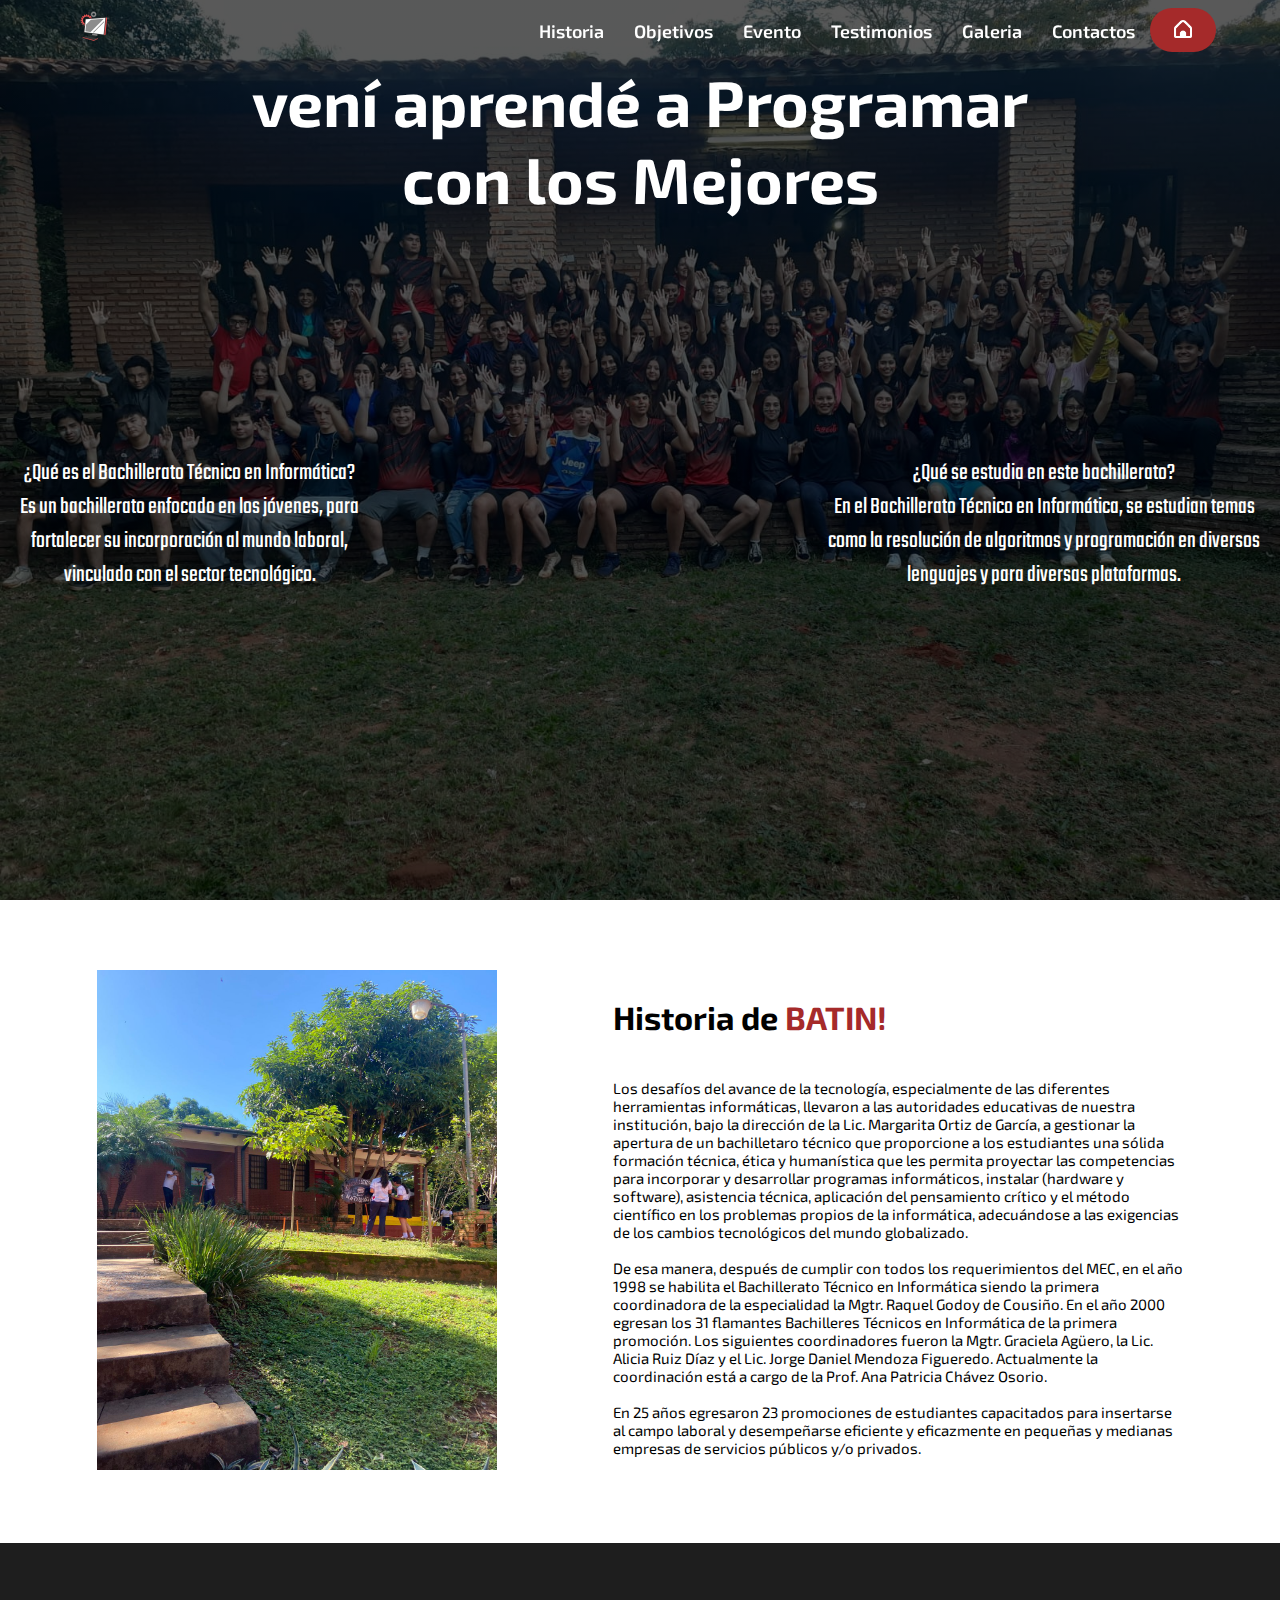
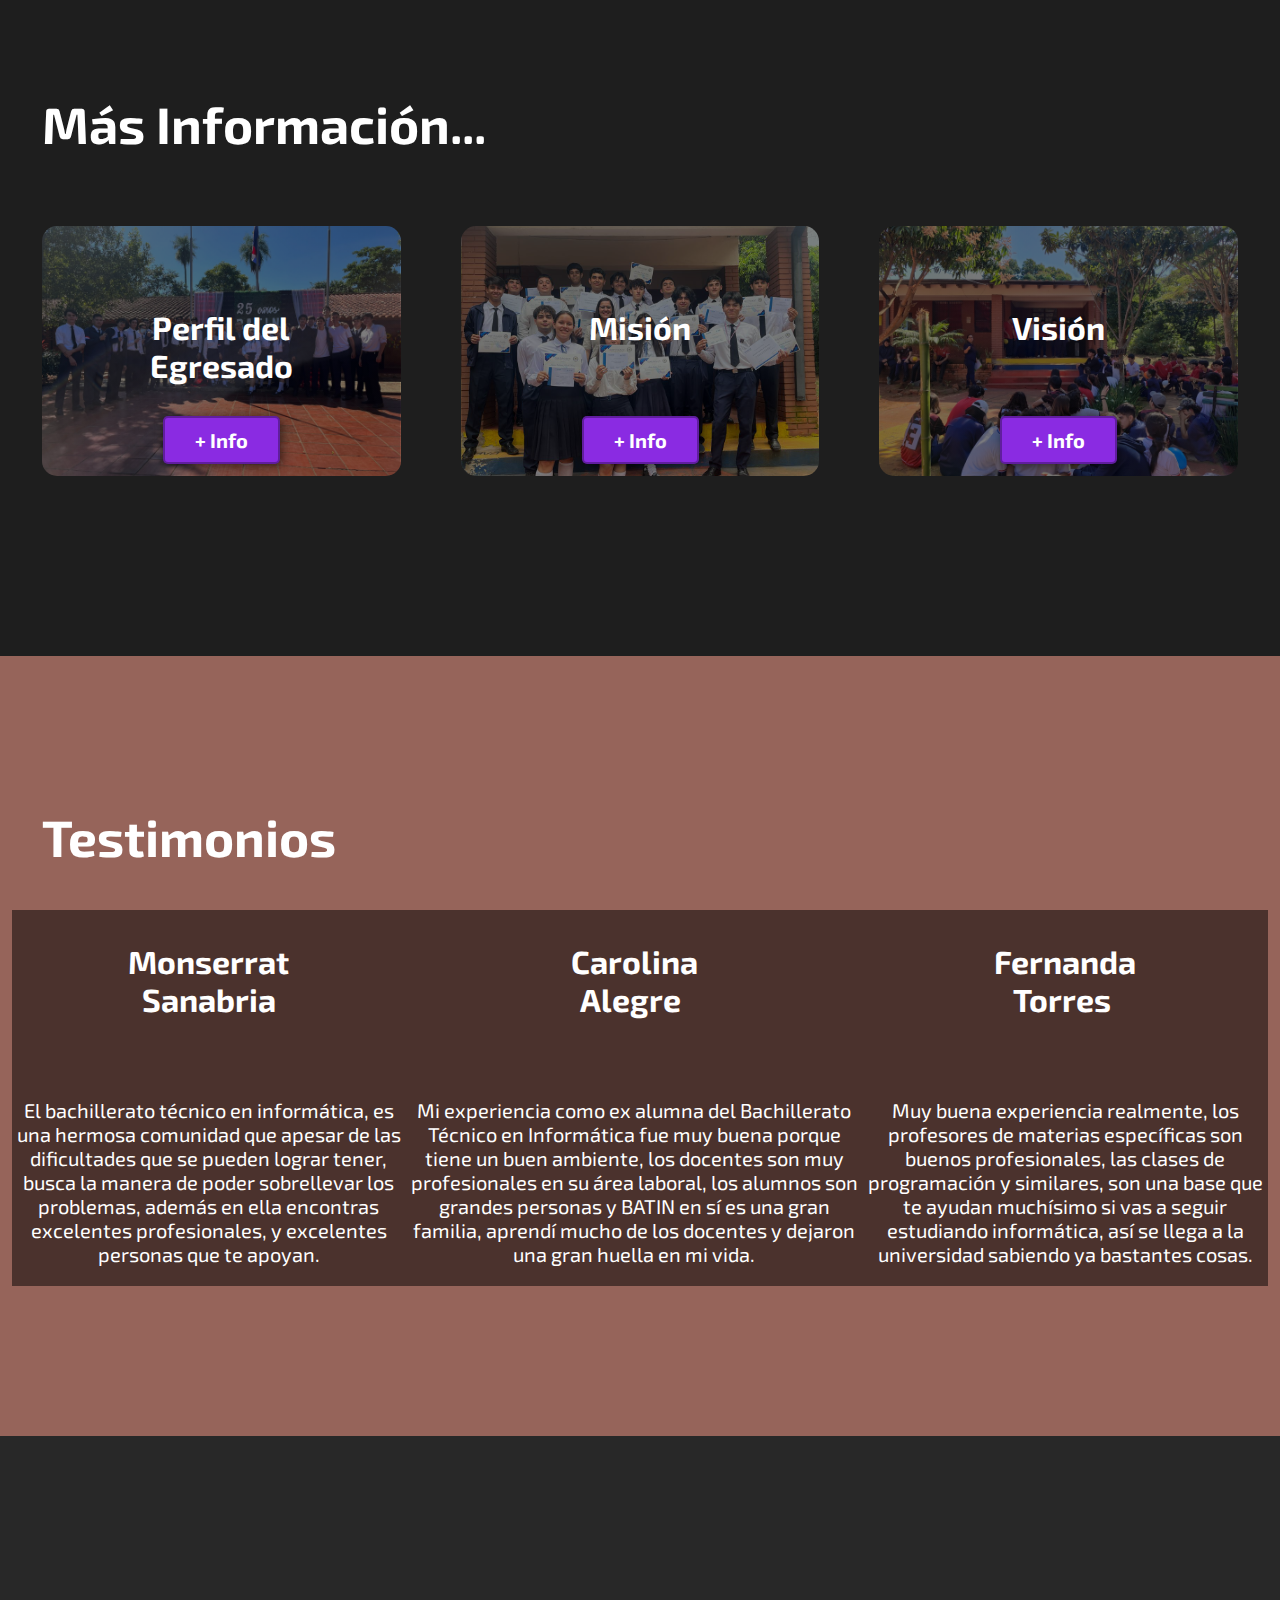
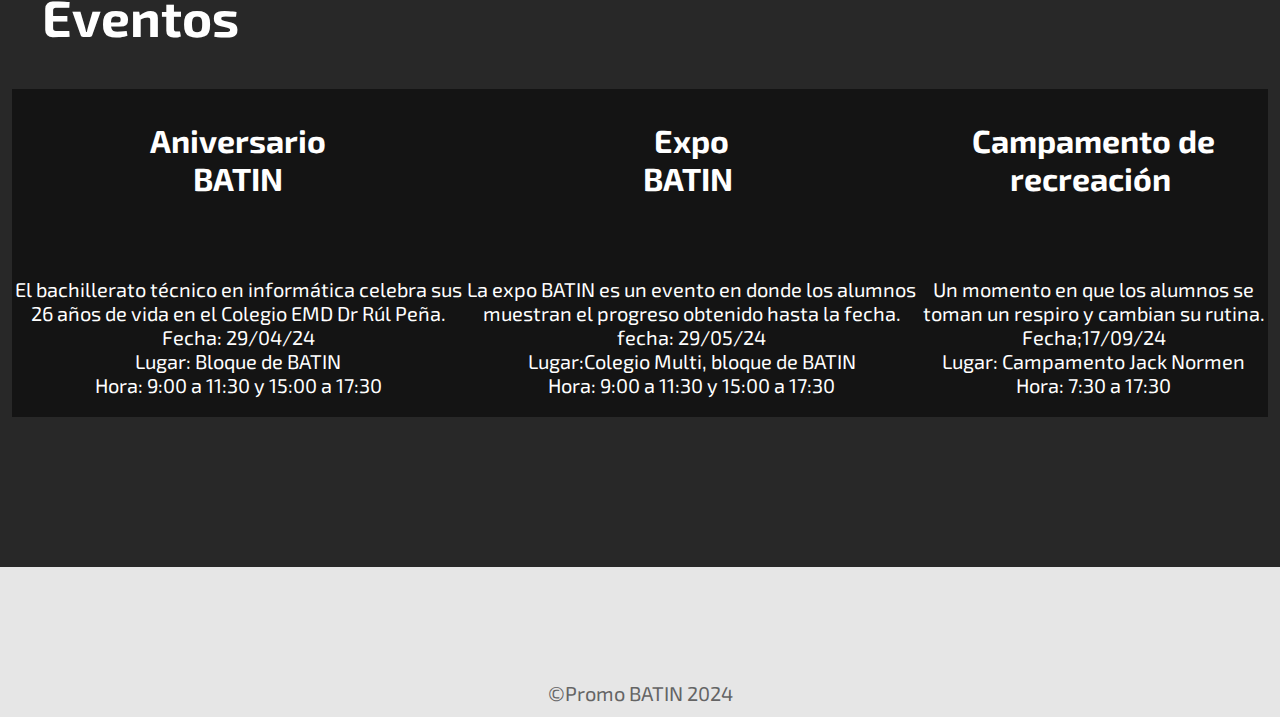
==== index.html @ 0c13a33e "wererer" ====
<!DOCTYPE html>
<html lang="es">

<head>
    <meta charset="UTF-8">
    <meta name="viewport" content="width=device-width, initial-scale=1.0">
    <title>BATIN24</title>
    <link rel="stylesheet" href="index.css">
    <link rel="stylesheet" href="galeria/galeria-encabezado.css">
</head>

<body>
    <header id="header">
        <img src="imagenes/logo.png" class="logo">
        <input type="checkbox" id="menu">
        <label for="menu">
            <img src="imagenes/flechita-abajo-logo.png" class="menu-icono-abajo" id="flechita-abajo"
                onclick="toggleImage('flechita-arriba')">
            <img src="imagenes/flechita-arriba-logo.png" class="menu-icono-arriba" id="flechita-arriba"
                onclick="toggleImage('flechita-abajo')">
        </label>

        <ul class="menu">
            <li><a href="#somos-proya" class="item">Historia</a></li>
            <li><a href="#nuestros-programas" class="item">Objetivos</a></li>
            <li><a href="#info" class="item">Evento</a></li>
            <li><a href="#" class="item">Testimonios</a></li>
            <li><a href="galeria.html" class="item">Galeria</a></li>
            <li><a href="#" class="item">Contactos</a>
                <ul>
                    <li><a href="https://www.facebook.com/share/T5goaqLSgL1wjLTD/?mibextid=qi2Omg"><img
                                src="imagenes/logo-facebook.png"></a></li>
                    <li><a href="https://www.instagram.com/decepticons024?igsh=ZGI4c3JjdzRoNDdu"><img
                                src="imagenes/logo-instagram.png"></a></li>
                    <li><a href="colegiomultacaacupe@hotmail.com"><img src="imagenes/logo-gmail.png"></a></li>
                </ul>
            </li>
            <a href="#inicio">
                <li class="btn-volver-inicio"><img src="imagenes/volver-inicio-logo.png"></li>
            </a>

        </ul>
    </header>
    <script src="galeria/galeria-encabezado.js"></script>

    <section id="inicio">
        <div id="titulo-principal">
            <h1>vení aprendé a Programar <br>con los Mejores</h1>
        </div>
        <div class="que-es">
            <p id="que-es">¿Qué es el Bachillerato Técnico en Informática?<br>
                Es un bachillerato enfocado en los jóvenes, para <br>
                fortalecer su incorporación al mundo laboral,<br>
                vinculado con el sector tecnológico.</p>
            <p id="que-estudia">¿Qué se estudia en este bachillerato?<br>
                En el Bachillerato Técnico en Informática, se estudian temas <br>
                como la resolución de algoritmos y programación en diversos <br>
                lenguajes y para diversas plataformas.</p>
        </div>
    </section>

    <section id="somos-proya">
        <div class="container">
            <div class="img-container"><img src="imagenes/historiafoto.jfif"></div>
            <div class="texto">
                <h2>Historia de <span class="color-acento">BATIN!</span></h2>
                <p>Los desafíos del avance de la tecnología, especialmente de las diferentes herramientas informáticas,
                    llevaron a las autoridades educativas de nuestra institución, bajo la dirección de la Lic. Margarita
                    Ortiz de García, a gestionar la apertura de un bachilletaro técnico que proporcione a los
                    estudiantes una sólida formación técnica, ética y humanística que les permita proyectar las
                    competencias para incorporar y desarrollar programas informáticos, instalar (hardware y software),
                    asistencia técnica, aplicación del pensamiento crítico y el método científico en los problemas
                    propios de la informática, adecuándose a las exigencias de los cambios tecnológicos del mundo
                    globalizado. <br><br>
                    De esa manera, después de cumplir con todos los requerimientos del MEC, en el año 1998 se habilita
                    el Bachillerato Técnico en Informática siendo la primera coordinadora de la especialidad la Mgtr.
                    Raquel Godoy de Cousiño. En el año 2000 egresan los 31 flamantes Bachilleres Técnicos en Informática
                    de la primera promoción. Los siguientes coordinadores fueron la Mgtr. Graciela Agüero, la Lic.
                    Alicia Ruiz Díaz y el Lic. Jorge Daniel Mendoza Figueredo. Actualmente la coordinación está a cargo
                    de la Prof. Ana Patricia Chávez Osorio. <br> <br>
                    En 25 años egresaron 23 promociones de estudiantes capacitados para insertarse al campo laboral y
                    desempeñarse eficiente y eficazmente en pequeñas y medianas empresas de servicios públicos y/o
                    privados.</p>
            </div>
        </div>
    </section>

    <section id="nuestros-programas">
        <div class="mas-informacion">
            <h2>Más Información...</h2>
            <p></p>
            <div class="programas">
                <div class="carta" id="div-perfil">
                    <h3>Perfil del <br> Egresado</h3>
                    <p id="i-perfil"><br><br>El perfil profesional pretende una sólida formación técnica, ética y
                        humanista que le permita proyectar las competencias para incorporar y desarrollar programas
                        informáticos, instalar hardware y software, brindar asistencia técnica, todo, con pensamiento
                        crítico.</p>
                    <button onclick="perfil()" id="btn-perfil">+ Info</button>
                </div>
                <div class="carta" id="div-mision">
                    <h3>Misión<br>&nbsp;</h3>
                    <p id="i-mision"><br><br>Formar y capacitar a estudiantes en el Bachillerato Técnico en Informática,
                        brindando una sólida formación técnica, ética y humanística para aplicar en programas
                        informáticos, promoviendo el pensamiento crítico y el método científico.</p>
                    <button onclick="mision()" id="btn-mision">+ Info</button>
                </div>
                <div class="carta" id="div-vision">
                    <h3>Visión<br>&nbsp;</h3>
                    <p id="i-vision"><br><br>Ser líderes en la formación técnica en informática, reconocidos por
                        proporcionar a los estudiantes las habilidades necesarias para enfrentar los desafíos
                        tecnológicos presentes y futuros.</p>
                    <button onclick="vision()" id="btn-vision">+ Info</button>
                </div>
            </div>
        </div>
        <script id="info" src="informacion.js"></script>
    </section>
    </section>
    <section id="testimonios">
        <div class="mas-informacion">
            <h2>Testimonios</h2>
            <p></p>
            <div class="programas">
                <div class="testi" id="div-1ra">
                    <h3>Monserrat <br> Sanabria</h3>
                    <p id="i-1ra"><br><br>El bachillerato técnico en informática, es una hermosa comunidad que apesar de
                        las dificultades que se pueden lograr tener, busca la manera de poder sobrellevar los problemas,
                        además en ella encontras excelentes profesionales, y excelentes personas que te apoyan.</p>
                    <!-- <button onclick="primero()" id="btn-1ra">+ Info</button> -->
                </div>
                <div class="testi" id="div-2do">
                    <h3>Carolina<br> Alegre&nbsp;</h3>
                    <p id="i-2do"><br><br>Mi experiencia como ex alumna del Bachillerato Técnico en Informática fue muy
                        buena porque tiene un buen ambiente, los docentes son muy profesionales en su área laboral, los
                        alumnos son grandes personas y BATIN en sí es una gran familia, aprendí mucho de los docentes y
                        dejaron una gran huella en mi vida.</p>
                    <!-- <button  onclick="segundo()" id="btn-2do">+ Info</button> -->
                </div>
                <div class="testi" id="div-3ra">
                    <h3>Fernanda<br> Torres&nbsp;</h3>
                    <p id="i-3ra"><br><br>Muy buena experiencia realmente, los profesores de materias específicas son
                        buenos profesionales, las clases de programación y similares, son una base que te ayudan
                        muchísimo si vas a seguir estudiando informática, así se llega a la universidad sabiendo ya
                        bastantes cosas.</p>
                    <!-- <button  onclick="tercera()" id="btn-3ra">+ Info</button> -->
                </div>
            </div>
        </div>
        <script id="info" src="informacion.js"></script>

    </section>
    <section id="evento">
        <div class="mas-informacion">
            <h2>Eventos</h2>
            <p></p>
            <div class="programas">
                <div class="even">
                    <h3>Aniversario <br> BATIN</h3>
                    <p><br><br>El bachillerato técnico en informática celebra sus 26 años de vida en el Colegio EMD Dr
                        Rúl Peña. <br>Fecha: 29/04/24 <br>Lugar: Bloque de BATIN <br>Hora: 9:00 a 11:30 y 15:00 a 17:30
                    </p>
                </div>
                <div class="even">
                    <h3>Expo<br> BATIN&nbsp;</h3>
                    <p><br><br>La expo BATIN es un evento en donde los alumnos muestran el progreso obtenido hasta la
                        fecha. <br>fecha: 29/05/24 <br>Lugar:Colegio Multi, bloque de BATIN <br>Hora: 9:00 a 11:30 y
                        15:00 a 17:30</p>
                </div>
                <div class="even">
                    <h3>Campamento de<br>recreación&nbsp;</h3>
                    <p><br><br>Un momento en que los alumnos se toman un respiro y cambian su rutina. <br>Fecha;17/09/24
                        <br>Lugar: Campamento Jack Normen <br>Hora: 7:30 a 17:30</p>
                </div>
            </div>
        </div>
        <footer>
            <div class="container">
                <p>&copy;Promo BATIN 2024</p>
            </div>
        </footer>
</body>

</html>
---- index.css ----
@import url('https://fonts.googleapis.com/css2?family=Teko:wght@300..700&display=swap');
@import url('https://fonts.googleapis.com/css2?family=Exo+2:ital,wght@0,100..900;1,100..900&family=Teko:wght@300..700&display=swap ');
@import url('https://fonts.googleapis.com/css2?family=Exo+2:ital,wght@0,100..900;1,100..900&family=Roboto:ital,wght@0,100;0,300; 0,400;0,500;0,700;0,900;1,100;1,300;1,400;1,500;1,700;1,900&family=Teko:wght@300..700&display=swap');

*{
    box-sizing: border-box;
    font-family: "Exo 2", "Roboto",sans-serif; 
}

html{
    scroll-behavior: smooth;
}

body{
    font-family: Verdana, Tahoma, sans-serif;
    margin: 0;
}

h2{ font-size: 2.7em;}
h3{ font-size: 2em;}
p{ font-size: 1.25em;}
ul{ list-style: none;}
li{ font-size: 1.25em;
    list-style: none;}
.menu li a{
    color: #fff;
    text-decoration: none;
}
.menu li a img{
    height: 35px;
    width: 35px;
    margin: 10px;
    background-color: #ffffff;
    border: solid #ffffff 5px;
    border-radius: 5px;
}
.menu  li a:hover{ 
    background-color: #434343;
    transition: 0.2s ;
    padding: 5px;
}

.menu ul li a:hover{
    background-color: unset;
}

.menu  li ul{
    display: none;
    position: absolute;
    text-align: center;
}
.menu li:hover > ul{
    display: block;
    background: none;
    transition: none;
}

button{
    font-size: 1.25em;
    font-weight: bold;
    padding: 10px 30px;
    border-radius: 5px;
    border: 2px solid rgba(0,0,0,0.3);
    box-shadow: 2px 2px 10px rgba(0,0,0,0.5);
    color: white;
    background-color: blueviolet;
}

button:hover{
    background-color: rgb(101, 33, 165);
}

#inicio #titulo-principal h1{
    font-size: 64px;
    color: rgb(255, 255, 255);
}

#inicio .que-es{
    height: auto;
    width: auto;
    text-align: center;
    justify-content: space-between;
    display: flex;
    margin-top: 215px;
}

#inicio .que-es p{
    font-size: 24px;
    color: rgb(255, 255, 255);
    font-family: "Teko", sans-serif;
    /* margin-top: 200px; */
    text-align: center;
 }

.que-es #que-es{
    float: right;
}

.que-es #que-estudia{
    float: left;
}

.que-es #que-es:hover{
    background-color: rgba(0,0,0,0.6);
    cursor: help;
}

.que-es #que-estudia:hover{
    background-color: rgba(0,0,0,0.6);
    cursor: help;
}


.container{
    max-width: 1450px;
    margin: auto;
}

.color-acento{ color:brown; }

#inicio{
    /* display: flex; */
    /* align-items: center;
    justify-content: right; */
    padding: 20px;
    text-align: center;
    flex-direction: column;
    height: 100vh;
    background-image: linear-gradient(
        0deg,
        rgba(0,0,0,0.65),
        rgba(0,0,0,0.65)
    )
    ,url("imagenes/fondo2.jfif");
    background-repeat: no-repeat;
    background-size: cover;
    background-position: center center;
    
}

#somos-proya .container{
    text-align: center;
    padding: 70px 12px;
}


#somos-proya .img-container img{
    background-position: center;
    height: 500px;
    width: 400px;
    text-align: center;
}

#somos-proya .container{
    display: flex;
    justify-content: space-evenly;
}

#somos-proya .texto{
    width: 50%;
    font-size: 12px;
    max-width: 600px;
    text-align: initial;
    padding-left: 30px;
    display: flex;
    flex-direction: column;
    justify-content: center;
}

#nuestros-programas{
    background-color: rgb(30,30,30);
    color: white;
    text-align: center;
}

#nuestros-programas .mas-informacion{
    padding: 150px 12px;
}

#nuestros-programas .programas{
    display: flex;
    justify-content: center;
    text-align: center;
}
/* 
#nuestros-programas .programas .carta{
    padding: 20px;
    background-size: 100% 210px;
    background-repeat: no-repeat;
    background-position-y: 0;
    background-color: rgba(50, 50, 50, 1);
    box-shadow: 2px 2px 10px rgba(0,0,0,0.5);
} */

#nuestros-programas h2{
    margin-top: 0;
    font-size: 3.2em;
    text-align: left;
    padding-left: 30px ;
}

#nuestros-programas .carta p{
    display: none;
}

#nuestros-programas .programas .carta{
    width: 500px;
    height: 250px;
}

#nuestros-programas .carta{
    background-position: center center;
    background-size: cover;
    padding: 50px 0px;
    margin: 30px;
    border-radius: 15px;
}

.carta:first-child{
    background-image: linear-gradient(
        0deg,
        rgba(0,0,0,0.5),
        rgba(0,0,0,0.5)
    )
    ,url("imagenes/perfildelegresado.jpeg");

}

.carta:nth-child(2){
    background-image: linear-gradient(
        0deg,
        rgba(0,0,0,0.5),
        rgba(0,0,0,0.5)
    )
    ,url("imagenes/mision.jfif");
}

.carta:nth-child(3){
    background-image: linear-gradient(
        0deg,
        rgba(0,0,0,0.5),
        rgba(0,0,0,0.5)
    )
    ,url("imagenes/vision.jpeg");

}

#caracteristicas .container{
    text-align: center;
    padding: 250px 12px;
}

#caracteristicas li{
    margin: 16px 0px;
    font-weight: bold;
}

#testimonios{
    background-color: rgb(150,100,90);
    color: white;
    text-align: center;
}

#testimonios .mas-informacion{
    padding: 150px 12px;
}

#testimonios .programas{
    display: flex;
    justify-content: center;
    text-align: center;
}

#testimonios h2{
    margin-top: 0;
    font-size: 3.2em;
    text-align: left;
    padding-left: 30px ;
}

#testimonios .carta p{
    display: none;
}

#testimonios .programas .carta{
    width: 500px;
    height: 250px;
}

#testimonios .carta{
    background-position: center center;
    background-size: cover;
    padding: 50px 0px;
    margin: 30px;
    border-radius: 15px;
}

.testi:first-child{
    background-image: linear-gradient(
        0deg,
        rgba(0,0,0,0.5),
            rgba(0,0,0,0.5)
    )
    ,url("imagenes/monse.jpeg");

}

.testi:nth-child(2){
    background-image: linear-gradient(
        0deg,
        rgba(0,0,0,0.5),
            rgba(0,0,0,0.5)
    )
    ,url("imagenes/carolina.jpeg");
}

.testi:nth-child(3){
    background-image: linear-gradient(
        0deg,
        rgba(0,0,0,0.5),
            rgba(0,0,0,0.5)
    )
    ,url("imagenes/fernanda.jpeg");
    
}
 
#testimonios .programas .carta{
    padding: 20px;
    background-size: 100% 210px;
    background-repeat: no-repeat;
    background-position-y: 0;
    background-color: rgba(50, 50, 50, 1);
    box-shadow: 2px 2px 10px rgba(0,0,0,0.5);
} 

#evento{
    background-color: rgb(40,40,40);
    color: white;
    text-align: center;
}

#evento .mas-informacion{
    padding: 150px 12px;
}

#evento .programas{
    display: flex;
    justify-content: center;
    text-align: center;
}

#evento h2{
    margin-top: 0;
    font-size: 3.2em;
    text-align: left;
    padding-left: 30px ;
}

#evento .carta p{
    display: none;
}

#evento .programas .carta{
    width: 500px;
    height: 250px;
}

#evento .carta{
    background-position: center center;
    background-size: cover;
    padding: 50px 0px;
    margin: 30px;
    border-radius: 15px;
}

.even:first-child{
    background-image: linear-gradient(
        0deg,
        rgba(0,0,0,0.5),
            rgba(0,0,0,0.5)
    )
    ,url("imagenes/monse.jpeg");

}

.even:nth-child(2){
    background-image: linear-gradient(
        0deg,
        rgba(0,0,0,0.5),
            rgba(0,0,0,0.5)
    )
    ,url("imagenes/carolina.jpeg");
}

.even:nth-child(3){
    background-image: linear-gradient(
        0deg,
        rgba(0,0,0,0.5),
            rgba(0,0,0,0.5)
    )
    ,url("imagenes/fernanda.jpeg");
    
}
 
#evento .programas .carta{
    padding: 20px;
    background-size: 100% 210px;
    background-repeat: no-repeat;
    background-position-y: 0;
    background-color: rgba(50, 50, 50, 1);
    box-shadow: 2px 2px 10px rgba(0,0,0,0.5);
}

#final{
    display: flex;
    flex-direction: column;
    justify-content: center;
    align-items: center;
    text-align: center;
    background-color: rgb(30,30,30);
    color: white;
    height: 80vh;
}

#final h2{
    font-size: 9vw;
}

#final button{
    font-size: 5vw;
}

footer{
    background-color: rgb(230,230,230);
}

footer p{
    margin: 0;
    padding: 12px;
    color: rgb(100,100,100);
}

footer .container{
    height: 150px;
    display: flex;
    justify-content: center;
    align-items: flex-end;
}

@media (max-width: 991px){
    #inicio{
        height: auto;
        width: auto;
    }
    #inicio #titulo-principal h1{
        font-size: 2.5em;
        text-align: center;
        justify-content: center;
    }

    #somos-proya .container{
        display: block;
        justify-content: space-evenly;
        text-align: center;
    }

    #somos-proya .img-container img{
        text-align: center;
        height: 350px;
        width: 300px;
    }

    #somos-proya .texto{
        width: 100%;
        max-width: none;
        text-align: initial;
        display: block;
        justify-content: center;
        padding: 10px;
    }

    #somos-proya h2{
        margin-top: 0px;
        text-align: center;
    }

    #inicio .que-es{
        display: block;
        justify-content:center;
        text-align: center;
        margin-top: 250px;
    }

    #inicio .que-es p{
        float: none;
        font-size: 18px;
    }


    #nuestros-programas .programas{
        display: inline-block;
        justify-content:center;
        text-align: center;
    }

    #nuestros-programas p{
        display: block;
        margin-bottom: 30px;
    }

    #nuestros-programas h2{
        font-size: 3em;
    }

    #nuestros-programas h3{
        margin-top: 0;
    }

    #nuestros-programas .programas .carta{
        width: 300px;
        height: 250px;
    }

    /* #nuestros-programas .programas .carta{
        padding: 50px;
        background-size: 100% 250px;
        background-repeat: no-repeat;
        background-position-y: 0;
        background-color: rgba(50, 50, 50, 1);
        box-shadow: 2px 2px 10px rgba(0,0,0,0.5);
    } */

    .carta:first-child{
        background-image: linear-gradient(
            0deg,
            rgba(0,0,0,0.5),
            rgba(0,0,0,0.5)
        )
        ,url("imagenes/perfildelegresado2.jfif");

    }

    .carta:nth-child(2){
        background-image: linear-gradient(
            0deg,
            rgba(0,0,0,0.5),
            rgba(0,0,0,0.5)
        )
        ,url("imagenes/mision2.jfif");
    }

    .carta:nth-child(3){
        background-image: linear-gradient(
            0deg,
            rgba(0,0,0,0.5),
            rgba(0,0,0,0.5)
        )
        ,url("imagenes/vision2.jfif");

    }

    #testimonios .programas{
        display: inline-block;
        justify-content:center;
        text-align: center;
    }

    #testimonios p{
        display: block;
        margin-bottom: 30px;
    }

    #testimonios h2{
        font-size: 3em;
    }

    #testimonios h3{
        margin-top: 0;
    }

    #testimonios .programas .carta{
        width: 250px;
        height: 250px;
    }
    .testi:first-child{
        background-image: linear-gradient(
            0deg,
            rgba(0,0,0,0.5),
            rgba(0,0,0,0.5)
        )
        ,url("imagenes/monse.jpeg");

    }

    .testi:nth-child(2){
        background-image: linear-gradient(
            0deg,
            rgba(0,0,0,0.5),
            rgba(0,0,0,0.5)
        )
        ,url("imagenes/carolina.jpeg");
    }

    .testi:nth-child(3){
        background-image: linear-gradient(
            0deg,
            rgba(0,0,0,0.5),
            rgba(0,0,0,0.5)
        )
        ,url("imagenes/fernanda.jpeg");

    }

    #evento{
        background-color: rgb(40,40,40);
        color: white;
        text-align: center;
    }
    
    #evento .mas-informacion{
        padding: 150px 12px;
    }
    
    #evento .programas{
        display: block;
        justify-content: center;
        text-align: center;
    }
    
    #evento h2{
        margin-top: 0;
        font-size: 3.2em;
        text-align: left;
        padding-left: 30px ;
    }

    #evento .programas .carta{
        width: 300px;
        height: 250px;
    }
    
    #evento .carta{
        background-position: center center;
        background-size: cover;
        padding: 50px 0px;
        margin: 30px;
        border-radius: 15px;
    }
    
    .even:first-child{
        background-image: linear-gradient(
            0deg,
            rgba(0,0,0,0.5),
                rgba(0,0,0,0.5)
        )
        ,url("imagenes/monse.jpeg");
    
    }
    
    .even:nth-child(2){
        background-image: linear-gradient(
            0deg,
            rgba(0,0,0,0.5),
                rgba(0,0,0,0.5)
        )
        ,url("imagenes/carolina.jpeg");
    }
    
    .even:nth-child(3){
        background-image: linear-gradient(
            0deg,
            rgba(0,0,0,0.5),
                rgba(0,0,0,0.5)
        )
        ,url("imagenes/fernanda.jpeg");
        
    }
     
    #evento .programas .carta{
        padding: 20px;
        background-size: 100% 210px;
        background-repeat: no-repeat;
        background-position-y: 0;
        background-color: rgba(50, 50, 50, 1);
        box-shadow: 2px 2px 10px rgba(0,0,0,0.5);
    }

    #caracteristicas{
        background-image: url("");
        background-repeat: no-repeat;
        background-size: 500px 400px;
        background-position: calc(100vw - 500px) 120px;
    }

    #caracteristicas .container{
        text-align: initial;
    }

    #caracteristicas ul{
        margin-left: 100px;
    }

    #final h2{
        font-size: 5em;
    }

    #final button{
        font-size: 2em;
    }

    footer .container{
        justify-content: flex-end;
    }
}

@media (min-width: 1200px) {
    #caracteristicas{
        background-position-x: calc(100vw - 800px);
    }
}
---- galeria/galeria-encabezado.css ----
@import url('https://fonts.googleapis.com/css2?family=Teko:wght@300..700&display=swap');
@import url('https://fonts.googleapis.com/css2?family=Exo+2:ital,wght@0,100..900;1,100..900&family=Teko:wght@300..700&display=swap ');
@import url('https://fonts.googleapis.com/css2?family=Exo+2:ital,wght@0,100..900;1,100..900&family=Roboto:ital,wght@0,100;0,300; 0,400;0,500;0,700;0,900;1,100;1,300;1,400;1,500;1,700;1,900&family=Teko:wght@300..700&display=swap');
*{
    list-style: none;
    box-sizing: border-box;
    text-decoration: none ;
}

header{
    width: 100%;
    position: fixed;
    top: 0;
    left: 0;
    display: flex;
    justify-content: space-between;
    padding: 0 5%;
    height: 60px;    
}

.logo{
    height: 60px;
    width: 60px;
    
}

.menu{
    display: flex;
    justify-content: center;
    align-items: center;
}

.item{
    margin: 0 15px;
    font-size: 18px;
    font-weight: 600;
    cursor: pointer;
    color: white;
}

.item:hover{
    color: aqua;
}

#menu{
    display: none;
}

.menu-icono-abajo{
    width: 40px;
    margin: 10px 0px 0px 0px;
}

.menu-icono-arriba{
    display: none;
    width: 40px;
    margin: 10px 0px 0px 0px;
}

label{
    cursor: pointer;
    display: none;
}

.btn-volver-inicio{
    padding: 10px 24px;
    border-radius: 30px;
    background-color: brown;
    color: white;
    font-weight: 600;
    cursor: pointer;
    font-size: 20px;
}

.btn-volver-inicio img{
    height: 18px;
}

.btn:hover{
    color: aqua;
}

@media(max-width:991px){
    .menu{
        padding: 20px 30px 15px 30px;
        margin: 0;
    }

    label{
        display: initial;
    }

    .menu{
        position: absolute;
        top: 100%;
        left: 250px;
        right: 0;
        background-color: #121212;
        display: none;
        height: 290px;
    }
    .menu li:hover > ul{
        display: flex;
        padding: 0px;
        margin-top: 5px;
    }

    .menu li a img{
        height: 24px;
        width: 24px;
        margin: 5px;
        background-color: #ffffff;
        border: solid #ffffff 5px;
        border-radius: 5px;
    }

    .menu .item {
        margin: 0 0 20px 0;
        width: 100%;
    }

    .menu li{
        margin: 5px 0px;
    }
    li.btn-volver-inicio{
        text-align: center;
        margin-top: 45px;
    }


    #menu:checked ~.menu{
        display: initial;
    }
}
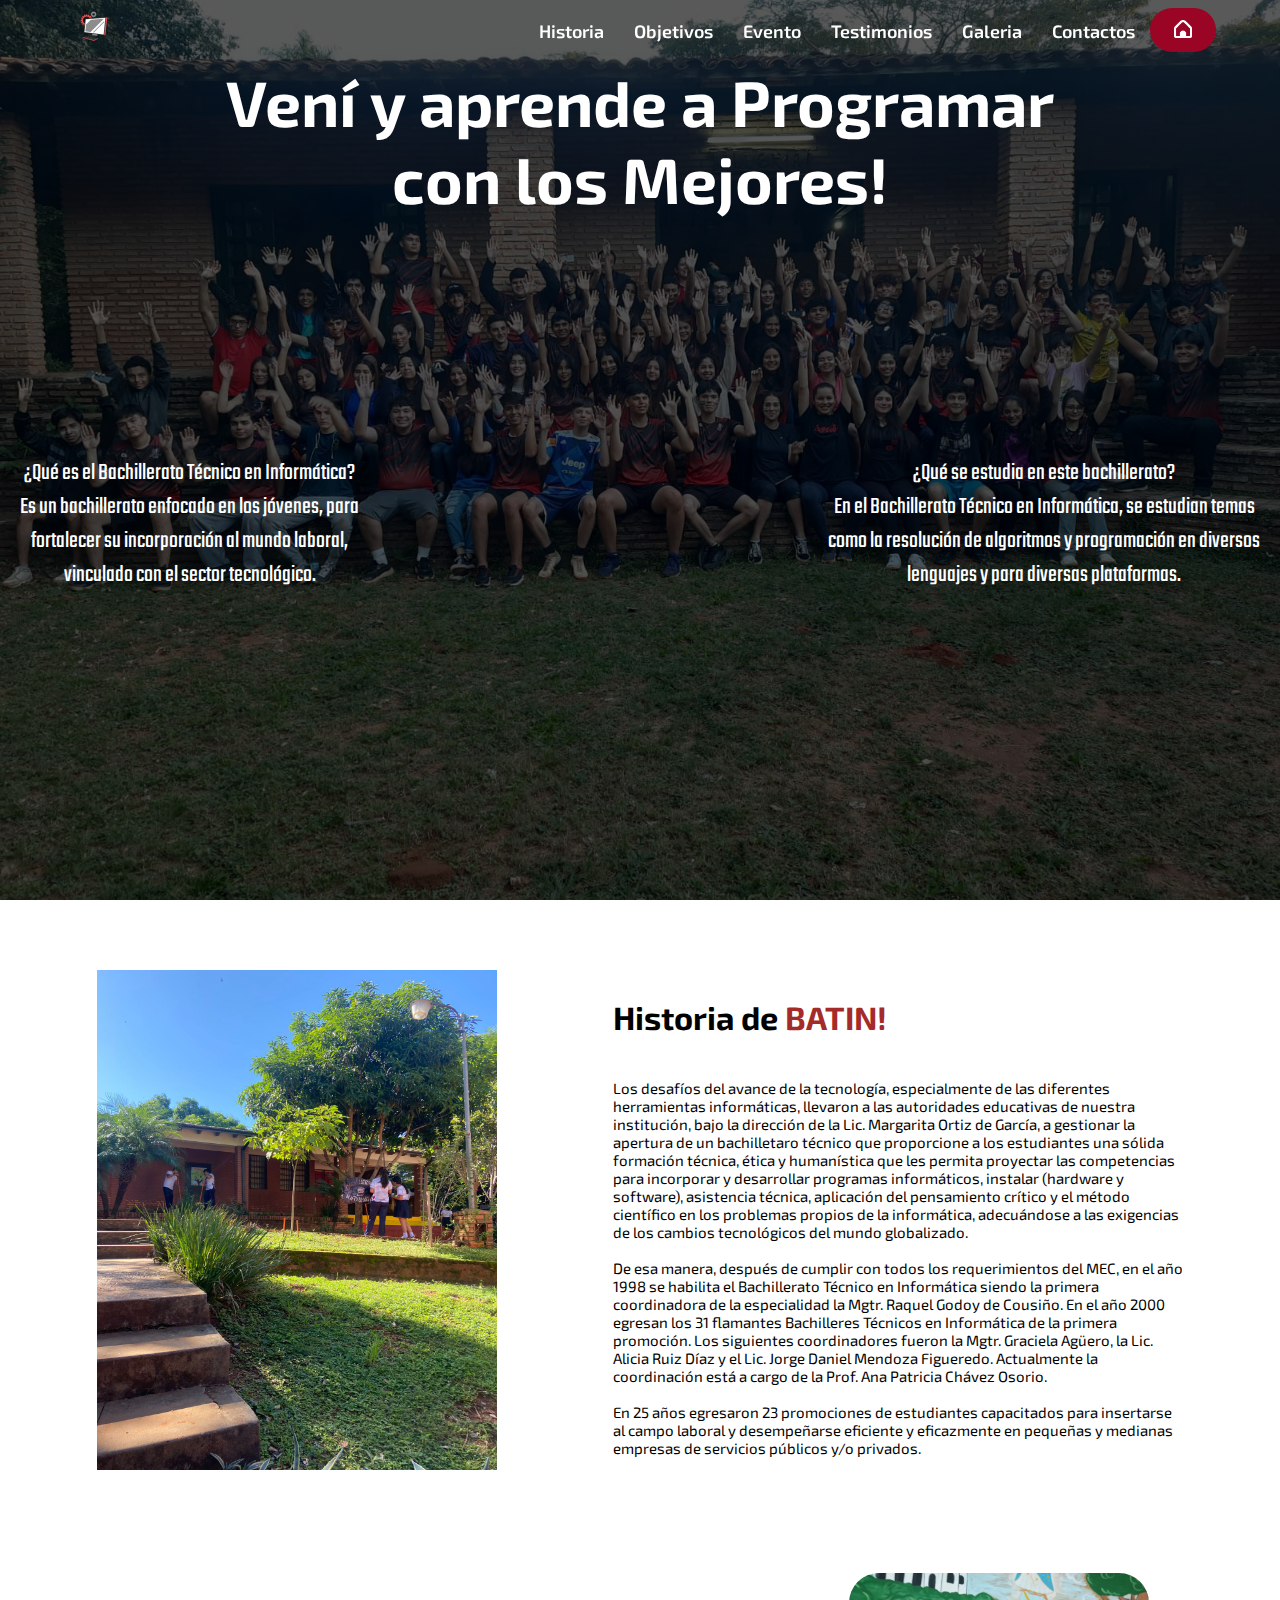
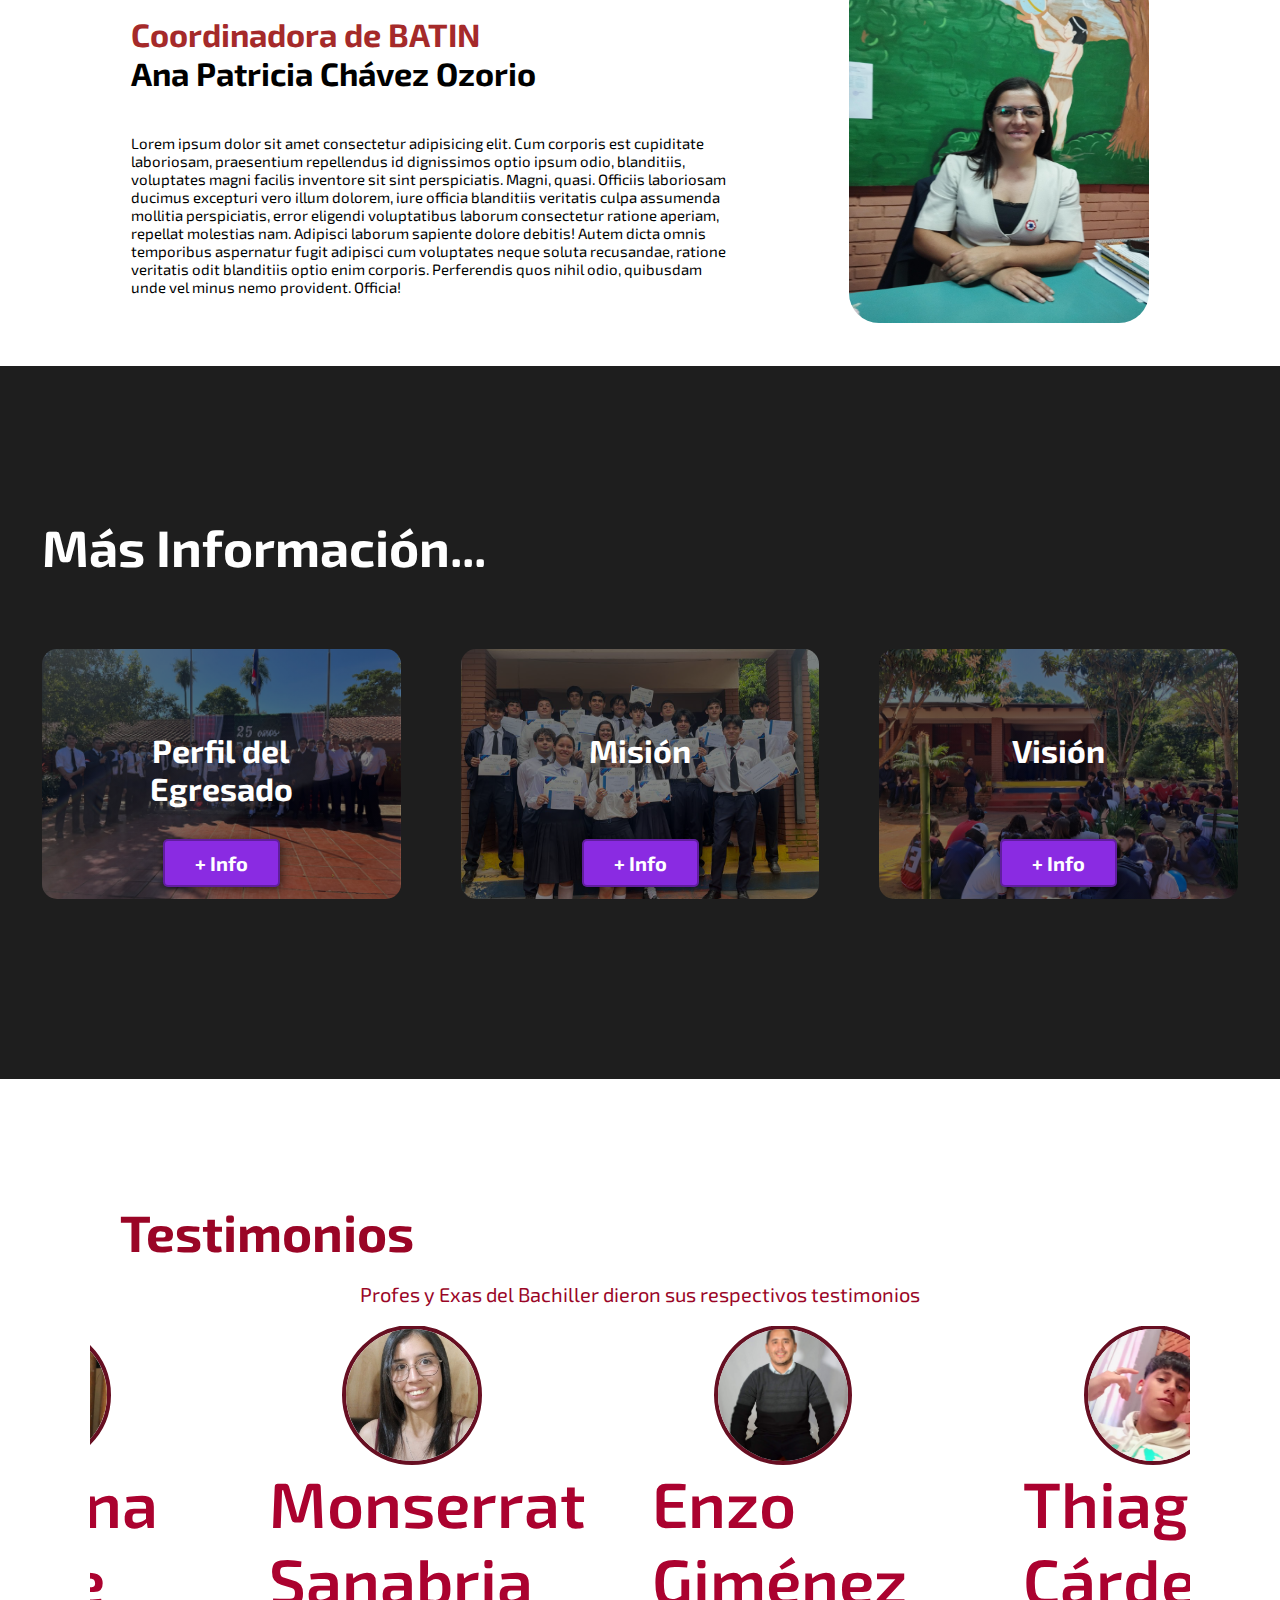
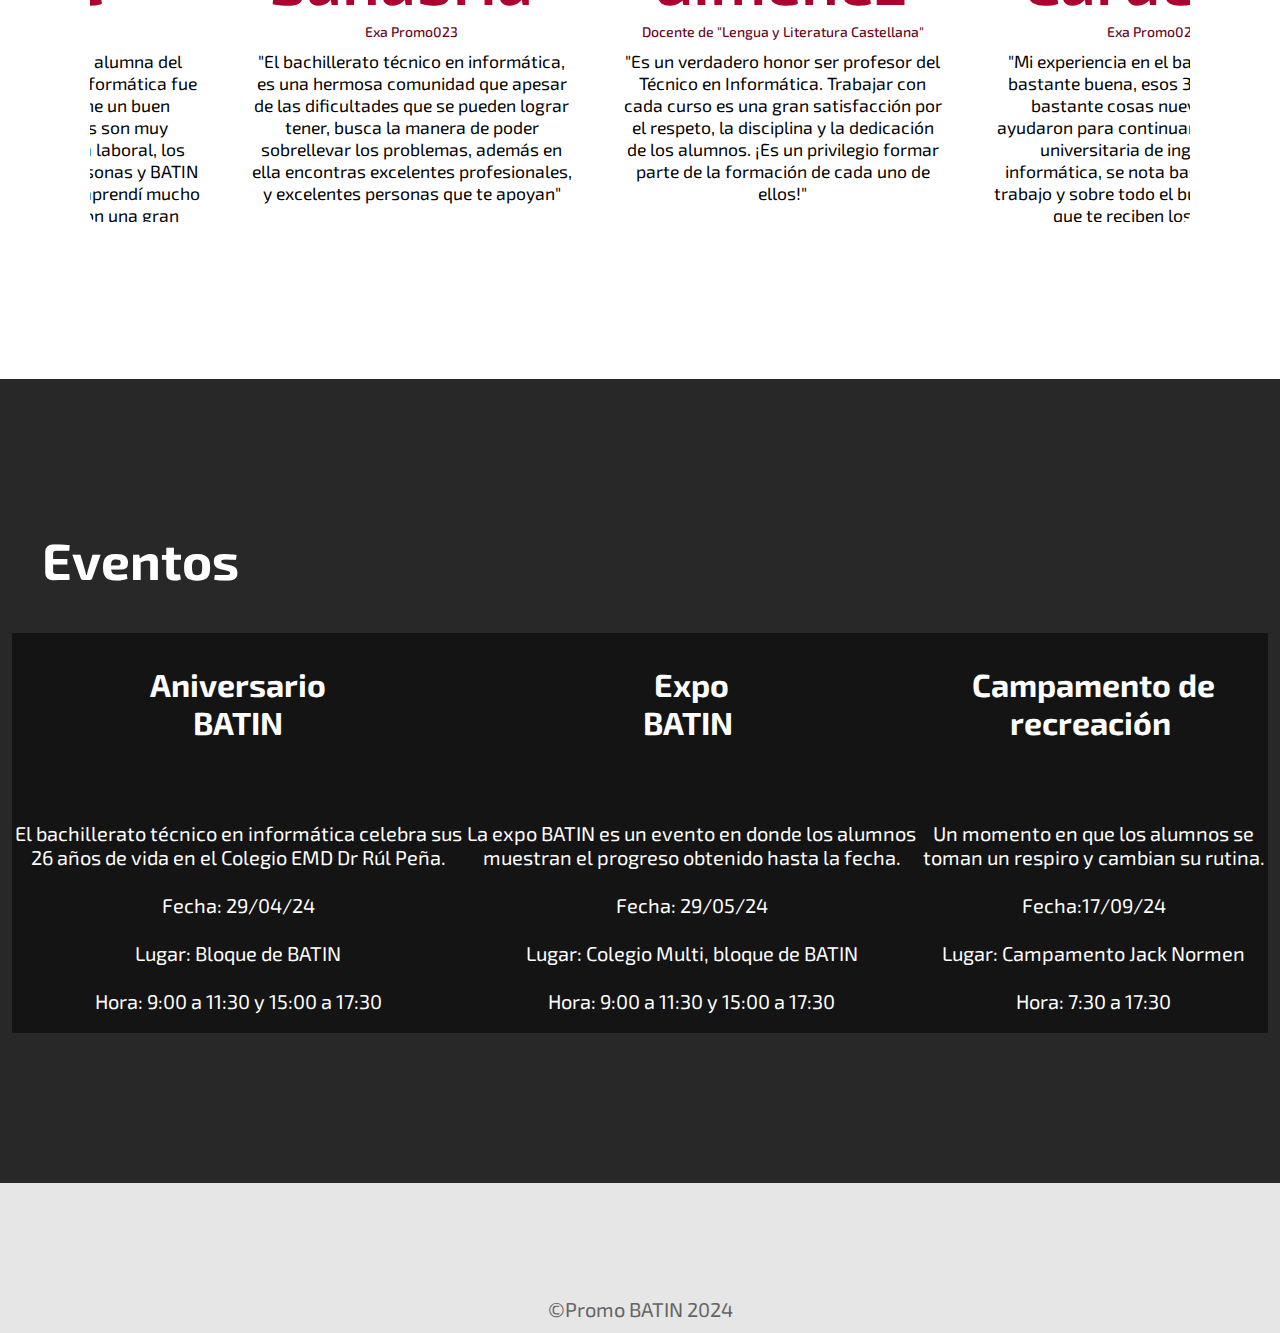
==== commit 72ff8062: "xdsadasddas" ====
--- a/index.html
+++ b/index.html
@@ -7,6 +7,8 @@
     <title>BATIN24</title>
     <link rel="stylesheet" href="index.css">
     <link rel="stylesheet" href="galeria/galeria-encabezado.css">
+    <link rel="stylesheet" href="testimonios.css">
+    <link rel="stylesheet" href="coordinadora.css">
 </head>
 
 <body>
@@ -23,10 +25,10 @@
         <ul class="menu">
             <li><a href="#somos-proya" class="item">Historia</a></li>
             <li><a href="#nuestros-programas" class="item">Objetivos</a></li>
-            <li><a href="#info" class="item">Evento</a></li>
-            <li><a href="#" class="item">Testimonios</a></li>
+            <li><a href="#evento" class="item">Evento</a></li>
+            <li><a href="#testimonios" class="item">Testimonios</a></li>
             <li><a href="galeria.html" class="item">Galeria</a></li>
-            <li><a href="#" class="item">Contactos</a>
+            <li><a class="item">Contactos</a>
                 <ul>
                     <li><a href="https://www.facebook.com/share/T5goaqLSgL1wjLTD/?mibextid=qi2Omg"><img
                                 src="imagenes/logo-facebook.png"></a></li>
@@ -45,7 +47,7 @@
 
     <section id="inicio">
         <div id="titulo-principal">
-            <h1>vení aprendé a Programar <br>con los Mejores</h1>
+            <h1>Vení y aprende a Programar <br>con los Mejores!</h1>
         </div>
         <div class="que-es">
             <p id="que-es">¿Qué es el Bachillerato Técnico en Informática?<br>
@@ -85,6 +87,20 @@
         </div>
     </section>
 
+    <section id="coordinadora">
+        <div class="container">
+            <div class="texto">
+                <h2><span class="color-acento">Coordinadora de BATIN</span>
+                    <br>Ana Patricia Chávez Ozorio
+                </h2>
+                <p>Lorem ipsum dolor sit amet consectetur adipisicing elit. Cum corporis est cupiditate laboriosam, praesentium repellendus id dignissimos optio ipsum odio, blanditiis, voluptates magni facilis inventore sit sint perspiciatis. Magni, quasi.
+                Officiis laboriosam ducimus excepturi vero illum dolorem, iure officia blanditiis veritatis culpa assumenda mollitia perspiciatis, error eligendi voluptatibus laborum consectetur ratione aperiam, repellat molestias nam. Adipisci laborum sapiente dolore debitis!
+                Autem dicta omnis temporibus aspernatur fugit adipisci cum voluptates neque soluta recusandae, ratione veritatis odit blanditiis optio enim corporis. Perferendis quos nihil odio, quibusdam unde vel minus nemo provident. Officia!</p>
+            </div>
+            <div class="img-container"><img src="imagenes/coordinadora.jfif"></div>
+        </div>
+    </section>
+
     <section id="nuestros-programas">
         <div class="mas-informacion">
             <h2>Más Información...</h2>
@@ -117,38 +133,80 @@
         <script id="info" src="informacion.js"></script>
     </section>
     </section>
+
     <section id="testimonios">
-        <div class="mas-informacion">
-            <h2>Testimonios</h2>
-            <p></p>
-            <div class="programas">
-                <div class="testi" id="div-1ra">
-                    <h3>Monserrat <br> Sanabria</h3>
-                    <p id="i-1ra"><br><br>El bachillerato técnico en informática, es una hermosa comunidad que apesar de
-                        las dificultades que se pueden lograr tener, busca la manera de poder sobrellevar los problemas,
-                        además en ella encontras excelentes profesionales, y excelentes personas que te apoyan.</p>
-                    <!-- <button onclick="primero()" id="btn-1ra">+ Info</button> -->
-                </div>
-                <div class="testi" id="div-2do">
-                    <h3>Carolina<br> Alegre&nbsp;</h3>
-                    <p id="i-2do"><br><br>Mi experiencia como ex alumna del Bachillerato Técnico en Informática fue muy
-                        buena porque tiene un buen ambiente, los docentes son muy profesionales en su área laboral, los
-                        alumnos son grandes personas y BATIN en sí es una gran familia, aprendí mucho de los docentes y
-                        dejaron una gran huella en mi vida.</p>
-                    <!-- <button  onclick="segundo()" id="btn-2do">+ Info</button> -->
-                </div>
-                <div class="testi" id="div-3ra">
-                    <h3>Fernanda<br> Torres&nbsp;</h3>
-                    <p id="i-3ra"><br><br>Muy buena experiencia realmente, los profesores de materias específicas son
+        <div class="wrapper">
+            <h2 class="titulo-testomonios">Testimonios</h2>
+            <p class="titulo-testomonios">Profes y Exas del Bachiller dieron sus respectivos testimonios</p>
+
+            <ul class="carousel">
+                <li class="card">
+                    <div class="img"><img src="imagenes/fernanda.jfif" alt="img" draggable="false"></div>
+                    <h2>Fernanda Torres</h2>
+                    <h4>Exa Promo022</h4>
+                    <span>Muy buena experiencia realmente, los profesores de materias específicas son
                         buenos profesionales, las clases de programación y similares, son una base que te ayudan
                         muchísimo si vas a seguir estudiando informática, así se llega a la universidad sabiendo ya
-                        bastantes cosas.</p>
-                    <!-- <button  onclick="tercera()" id="btn-3ra">+ Info</button> -->
-                </div>
-            </div>
-        </div>
-        <script id="info" src="informacion.js"></script>
-
+                        bastantes cosas.</span>
+                </li>
+
+                <li class="card">
+                    <div class="img"><img src="imagenes/carolina.jfif" alt="img" draggable="false"></div>
+                    <h2>Carolina Alegre</h2>
+                    <h4>Exa Promo023</h4>
+                    <span>"Mi experiencia como ex alumna del Bachillerato Técnico en Informática fue muy buena porque
+                        tiene un buen ambiente, los docentes son muy profesionales en su área laboral, los alumnos son
+                        grandes personas y BATIN en sí es una gran familia, aprendí mucho de los docentes y dejaron una
+                        gran huella en mi vida"</span>
+                </li>
+
+                <li class="card">
+                    <div class="img"><img src="imagenes/monse.jfif" alt="img" draggable="false"></div>
+                    <h2>Monserrat Sanabria</h2>
+                    <h4>Exa Promo023</h4>
+                    <span>"El bachillerato técnico en informática, es una hermosa comunidad que apesar de las dificultades que se pueden lograr tener, busca la manera de poder sobrellevar los problemas, además en ella encontras excelentes profesionales, y excelentes personas que te apoyan"</span>
+                </li>
+
+                <li class="card">
+                    <div class="img"><img src="imagenes/enzo.jfif" alt="img" draggable="false"></div>
+                    <h2>Enzo Giménez</h2>
+                    <h4>Docente de "Lengua y Literatura Castellana"</h4>
+                    <span>"Es un verdadero honor ser profesor del Técnico en Informática. Trabajar con cada curso es una gran satisfacción por el respeto, la disciplina y la dedicación de los alumnos. ¡Es un privilegio formar parte de la formación de cada uno de ellos!"</span>
+                </li>
+
+                <li class="card">
+                    <div class="img"><img src="imagenes/thiago.jfif" alt="img" draggable="false"></div>
+                    <h2>Thiago Cárdenas</h2>
+                    <h4>Exa Promo023</h4>
+                    <span>"Mi experiencia en el bachillerato fue bastante buena, esos 3 años aprendí bastante cosas nuevas que me ayudaron para continuar con la carrera universitaria de ingeniería en informática, se nota bastante el buen trabajo y sobre todo el buen trato con el que te reciben los profes"</span>
+                </li>
+
+                <li class="card">
+                    <div class="img"><img src="imagenes/fabriciano.jfif" alt="img" draggable="false"></div>
+                    <h2>Fabriciano Ortega</h2>
+                    <h4>Docente de "Sociología y Antropología Cultural"</h4>
+                    <span>"Tecnico en informatica es una de las especialidades de grandes proyecciones que cada dia va ganando espacio en todas las ciencias, pretende  una formacion solida e integral de los estudiantes, que realmente pueda proyectar las competencias para desarrollar e incorporar programas informaticos, y que esos conocimiento le pueda servir en su vida cotidiana y a la sociedad"</span>
+                </li>
+
+                <li class="card">
+                    <div class="img"><img src="imagenes/nestor2.jfif" alt="img" draggable="false"></div>
+                    <h2>Néstor Ramírez</h2>
+                    <h4>Docente de "Historia y Geografía" y "Orientación"</h4>
+                    <span>"Informática es una carrera estudiantil que tiene muchísimo campo hoy en día los jóvenes y las empresas también están buscando realzar el área de informática considerando que vivimos en un mundo de la tecnología y la digitalización por lo tanto yo desde mi área de Historia y Geografía y Desarrollo Personal considero que mi trabajo en el área va más bien dedicado a crear conciencia y complementar un poquito la parte tecnológica que ustedes están haciendo dentro de su bachillerato"</span>
+                </li>
+
+                <li class="card">
+                    <div class="img"><img src="imagenes/graciela.jfif" alt="img" draggable="false"></div>
+                    <h2>Graciela Portillo</h2>
+                    <h4>Docente de "Ciencias"</h4>
+                    <span>"Me inicié en el año 2011 en Batin, hace 13 años aproximadamente, desde que estoy ahí trabajé super bien en el bloque, tuve la suerte de que siempre me haya tocado alumnos brillantes e inteligentes, chicos que realmente demuestran responsabilidad en lo que hacen en todas las actividades.
+                        Tambien diferentes coordinadores/as con diversas actitudes de profesionalismo y gestión."</span>
+                </li>
+
+                </li>
+            </ul>
+        </div>
+        <script src="testimonios.js"></script>
     </section>
     <section id="evento">
         <div class="mas-informacion">
@@ -158,19 +216,20 @@
                 <div class="even">
                     <h3>Aniversario <br> BATIN</h3>
                     <p><br><br>El bachillerato técnico en informática celebra sus 26 años de vida en el Colegio EMD Dr
-                        Rúl Peña. <br>Fecha: 29/04/24 <br>Lugar: Bloque de BATIN <br>Hora: 9:00 a 11:30 y 15:00 a 17:30
+                        Rúl Peña. <br><br>Fecha: 29/04/24 <br><br>Lugar: Bloque de BATIN <br><br>Hora: 9:00 a 11:30 y 15:00 a 17:30
                     </p>
                 </div>
                 <div class="even">
                     <h3>Expo<br> BATIN&nbsp;</h3>
                     <p><br><br>La expo BATIN es un evento en donde los alumnos muestran el progreso obtenido hasta la
-                        fecha. <br>fecha: 29/05/24 <br>Lugar:Colegio Multi, bloque de BATIN <br>Hora: 9:00 a 11:30 y
+                        fecha. <br><br>Fecha: 29/05/24 <br><br>Lugar: Colegio Multi, bloque de BATIN <br><br>Hora: 9:00 a 11:30 y
                         15:00 a 17:30</p>
                 </div>
                 <div class="even">
                     <h3>Campamento de<br>recreación&nbsp;</h3>
-                    <p><br><br>Un momento en que los alumnos se toman un respiro y cambian su rutina. <br>Fecha;17/09/24
-                        <br>Lugar: Campamento Jack Normen <br>Hora: 7:30 a 17:30</p>
+                    <p><br><br>Un momento en que los alumnos se toman un respiro y cambian su rutina. <br><br>Fecha:17/09/24
+                        <br><br>Lugar: Campamento Jack Normen <br><br>Hora: 7:30 a 17:30
+                    </p>
                 </div>
             </div>
         </div>
--- a/galeria/galeria-encabezado.css
+++ b/galeria/galeria-encabezado.css
@@ -39,7 +39,7 @@
 }
 
 .item:hover{
-    color: aqua;
+    color: #cd0c36;
 }
 
 #menu{
@@ -65,7 +65,7 @@
 .btn-volver-inicio{
     padding: 10px 24px;
     border-radius: 30px;
-    background-color: brown;
+    background-color:#9a0526;
     color: white;
     font-weight: 600;
     cursor: pointer;
@@ -74,10 +74,6 @@
 
 .btn-volver-inicio img{
     height: 18px;
-}
-
-.btn:hover{
-    color: aqua;
 }
 
 @media(max-width:991px){
@@ -123,6 +119,7 @@
         margin: 5px 0px;
     }
     li.btn-volver-inicio{
+        
         text-align: center;
         margin-top: 45px;
     }
--- a/testimonios.css
+++ b/testimonios.css
@@ -0,0 +1,152 @@
+#testimonios{
+    display: flex;
+    padding: 0 35px 20px;
+    align-items: center;
+    justify-content: center;
+    min-height: 100vh;
+    background-color: white;
+    }
+  
+    .titulo-testomonios{
+      text-align: center;
+      margin-bottom: 20px;
+      color: #9a0526;
+    }
+  
+    .titulo-testomonios h2{
+      font-size: 45px;
+    }
+    
+    .wrapper {
+    max-width: 1100px;
+    width: 100%;
+      scroll-behavior: smooth;
+  }
+  .wrapper i {
+    top: 50%;
+    height: 50px;
+    width: 50px;
+    cursor: pointer;
+    font-size: 1.25rem;
+    text-align: center;
+    line-height: 50px;
+    background: #fff;
+    border-radius: 50%;
+    box-shadow: 0 3px 6px rgba(0,0,0,0.23);
+    transform: translateY(-50%);
+    transition: transform 0.1s linear;
+  }
+  .wrapper i:active{
+    transform: translateY(-50%) scale(0.85);
+  }
+  .wrapper i:first-child{
+    left: -22px;
+  }
+  .wrapper i:last-child{
+    right: -22px;
+  }
+  .wrapper .carousel{
+    display: grid;
+    grid-auto-flow: column;
+    grid-auto-columns: calc((100% / 3) - 12px);
+    overflow-x: auto;
+    scroll-snap-type: x mandatory;
+    gap: 16px;
+    border-radius: 8px;
+    scroll-behavior: smooth;
+    scrollbar-width: none;
+    padding: 0px;
+  }
+  .carousel::-webkit-scrollbar {
+    display: none;
+  }
+  .carousel.no-transition {
+    scroll-behavior: auto;
+  }
+  .carousel.dragging {
+    scroll-snap-type: none;
+    scroll-behavior: auto;
+  }
+  .carousel.dragging .card {
+    cursor: grab;
+    user-select: none;
+  }
+  .carousel :where(.card, .img) {
+    display: flex;
+    justify-content: center;
+    align-items: center;
+  }
+  .carousel .card {
+    background-color: white;
+    scroll-snap-align: start;
+    height: 496px;
+    width: 321.33px;
+    list-style: none;
+    cursor: pointer;
+    padding: auto; 
+    flex-direction: column;
+    border-radius: 8px;
+    justify-content: start;
+  }
+  .carousel .card .img {
+    height: 138px;
+    width: 138px;
+    border-radius: 15px;
+    
+    
+  }
+  .card .img img {
+    width: 140px;
+    height: 140px;
+    border-radius: 50%;
+    object-fit: cover;
+    border: 4px solid #670f22;
+  }
+  .carousel .card h2 {
+    font-weight: 600;
+    font-size: 26px;
+    margin: 10px 0 5px;
+    color: #ab022f;
+  }
+
+  .carousel .card h4 {
+    font-weight: 500;
+    font-size: 14px;
+    margin: 0px 5px 10px 5px;
+    color: #6a041a;
+  }
+
+  .carousel .card span {
+    color: black;
+    font-size: 1.10rem;
+  }
+  
+  @media screen and (max-width: 900px) {
+    .wrapper .carousel {
+      grid-auto-columns: calc((100% / 2) - 9px);
+    }
+
+    .carousel .card {
+      height: auto;
+      width: auto;
+    }
+
+    .carousel .card{
+      font-size: 12px;
+      text-align: center;
+    }
+
+    .carousel .card h4 {
+      font-size: 16px;
+      text-align: center;
+    }
+    
+  }
+  
+  @media screen and (max-width: 600px) {
+    .wrapper .carousel {
+      grid-auto-columns: 100%;
+    }
+    .carousel .card {
+    }
+  }--- a/coordinadora.css
+++ b/coordinadora.css
@@ -0,0 +1,62 @@
+
+#coordinadora .container{
+    text-align: center;
+    padding: 30px 12px 40px;
+}
+
+#coordinadora .img-container img{
+    background-position: center;
+    height: 350px;
+    width: 300px;
+    text-align: center;
+    border-radius: 30px;
+}
+
+#coordinadora .container{
+    display: flex;
+    justify-content: space-evenly;
+}
+
+#coordinadora .texto{
+    width: 50%;
+    font-size: 12px;
+    max-width: 600px;
+    text-align: initial;
+    display: flex;
+    flex-direction: column;
+    justify-content: center;
+}
+
+#coordinadora .container .texto h2{
+    padding-left: 0px;
+}
+
+@media (max-width: 991px){
+    #coordinadora .container{
+        display: block;
+        justify-content: space-evenly;
+        text-align: center;
+    }
+
+    #coordinadora .img-container img{
+        text-align: center;
+        height: 350px;
+        width: 300px;
+    }
+
+    #coordinadora .texto{
+        width: 100%;
+        max-width: none;
+        text-align: initial;
+        display: block;
+        justify-content: center;
+        padding: 10px;
+    }
+
+    #coordinadora h2{
+        margin-top: 0px;
+        text-align: center;
+    }
+
+}
+
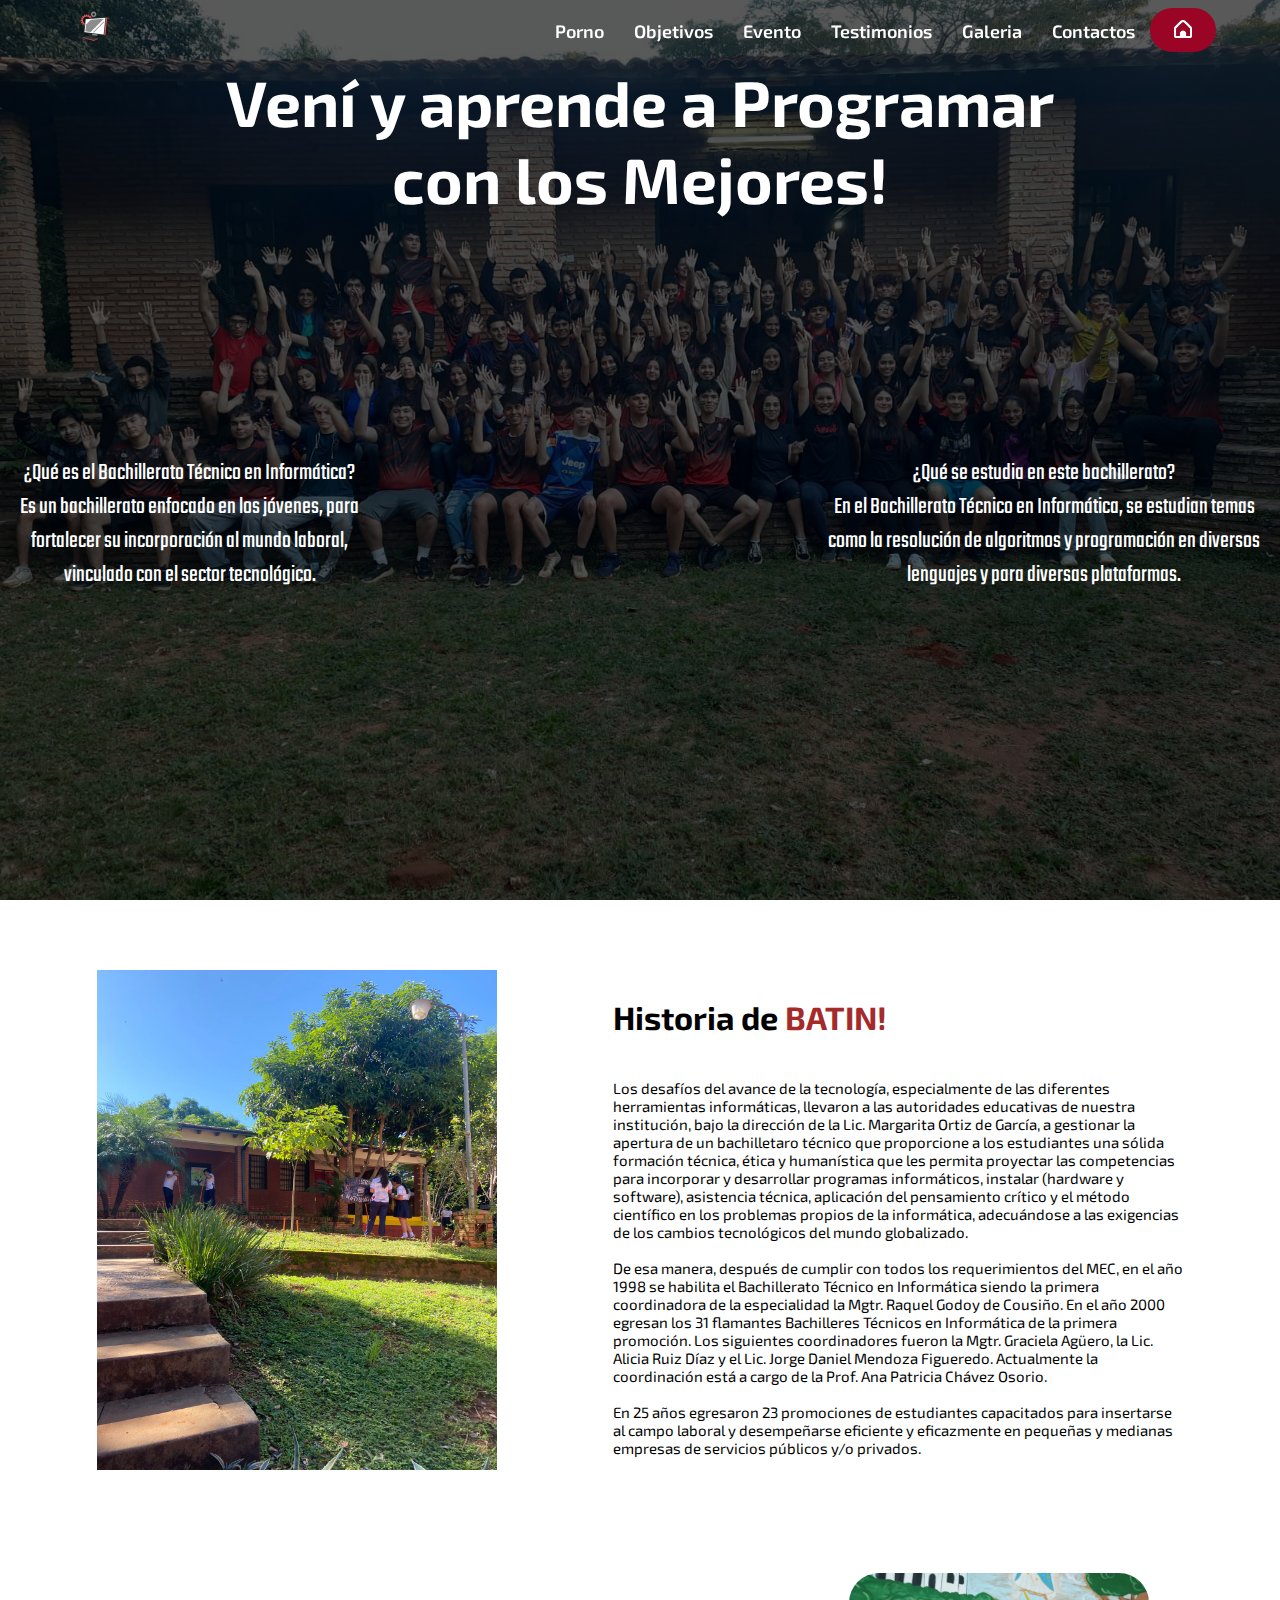
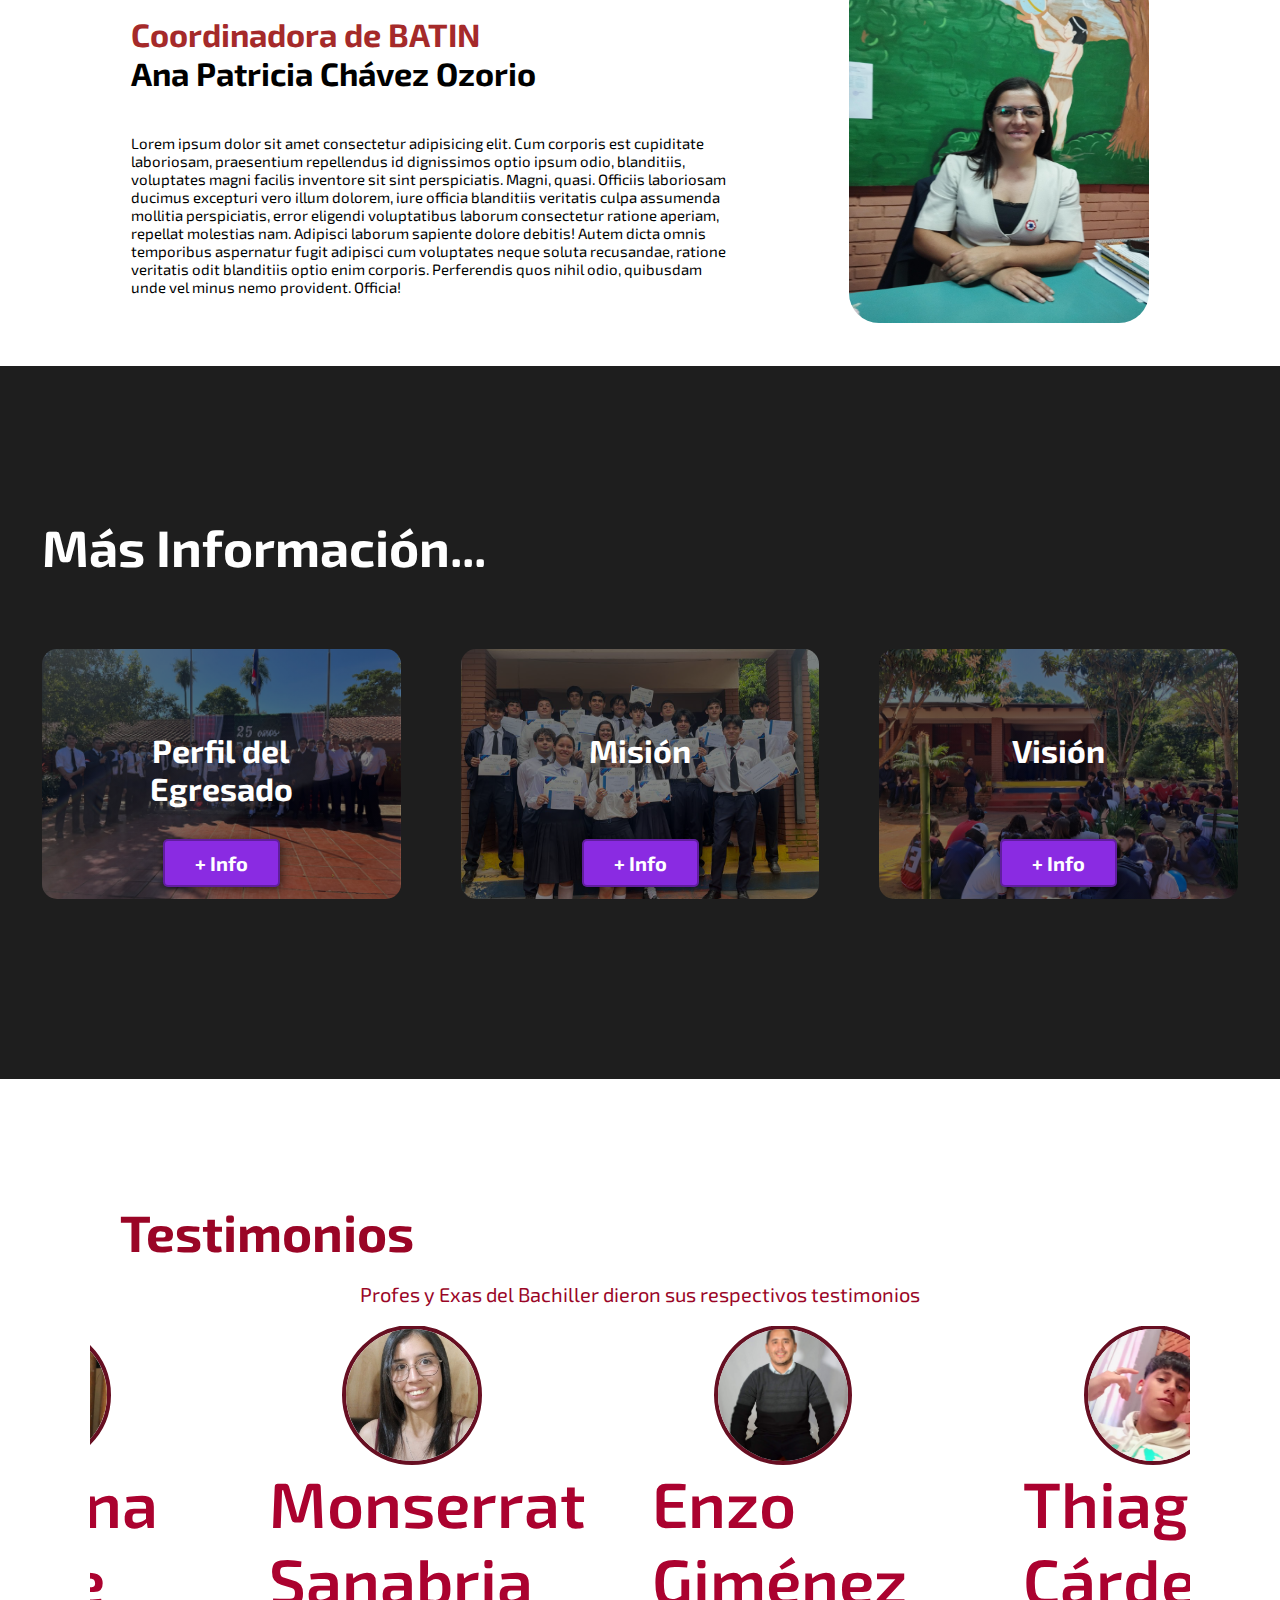
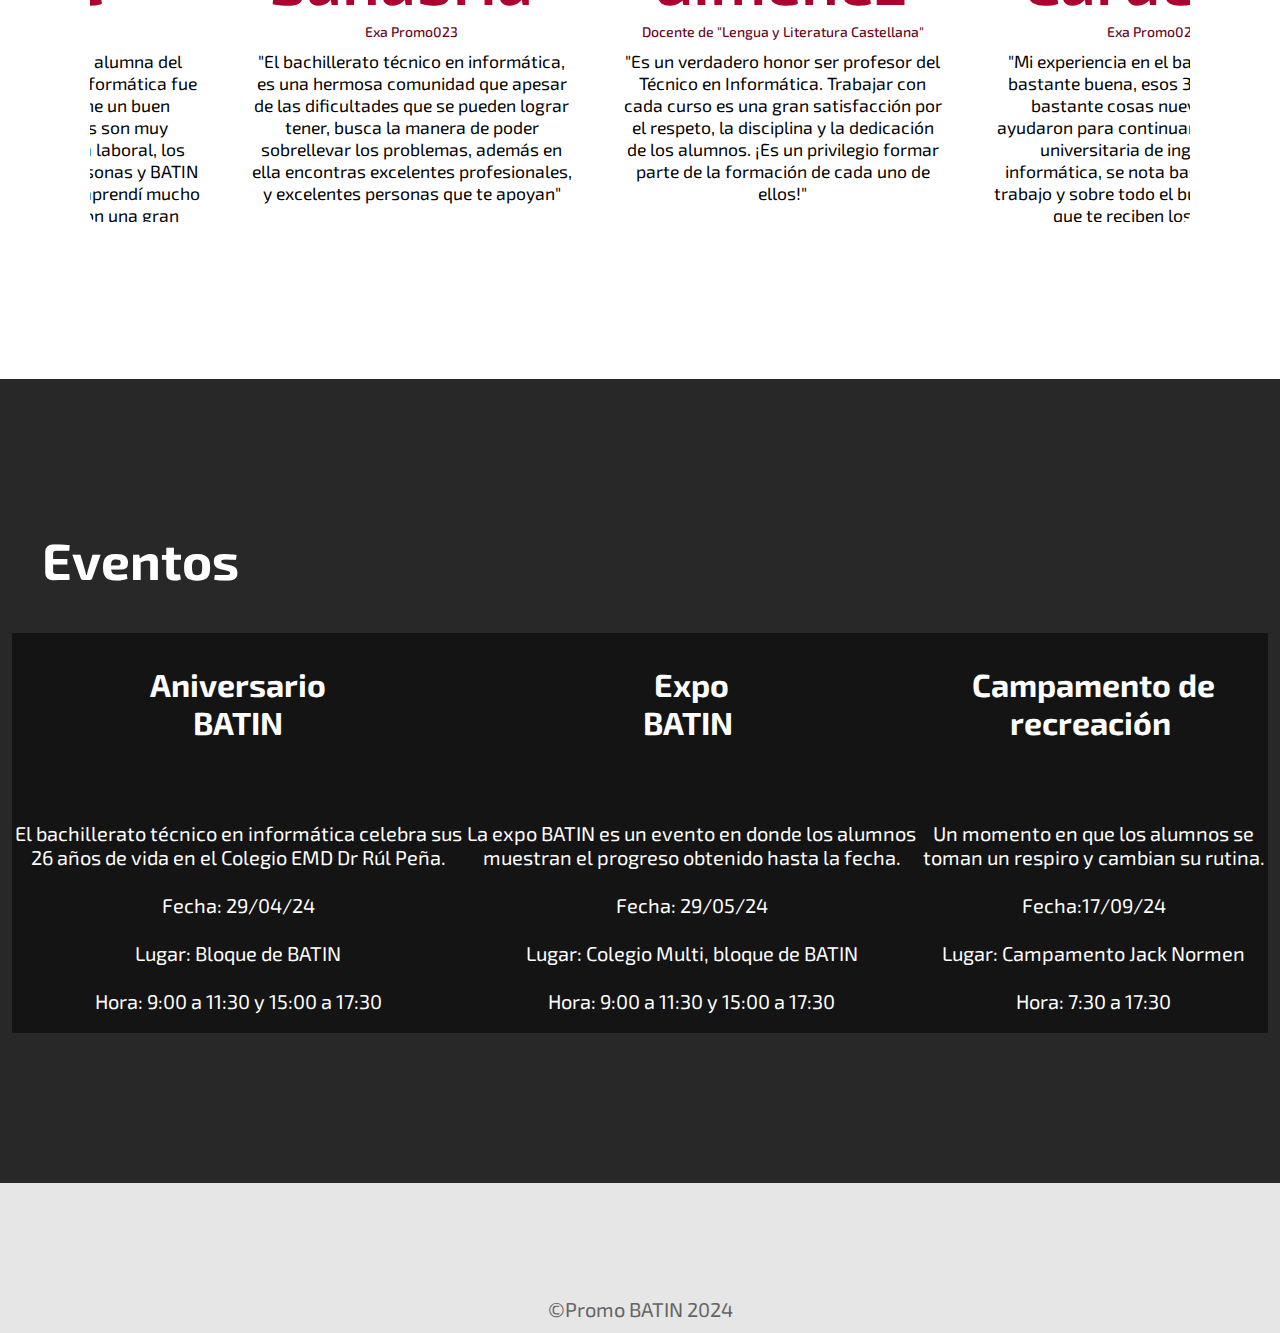
==== commit 425bf820: "rev 012" ====
--- a/index.html
+++ b/index.html
@@ -23,7 +23,7 @@
         </label>
 
         <ul class="menu">
-            <li><a href="#somos-proya" class="item">Historia</a></li>
+            <li><a href="#somos-proya" class="item">Porno</a></li>
             <li><a href="#nuestros-programas" class="item">Objetivos</a></li>
             <li><a href="#evento" class="item">Evento</a></li>
             <li><a href="#testimonios" class="item">Testimonios</a></li>
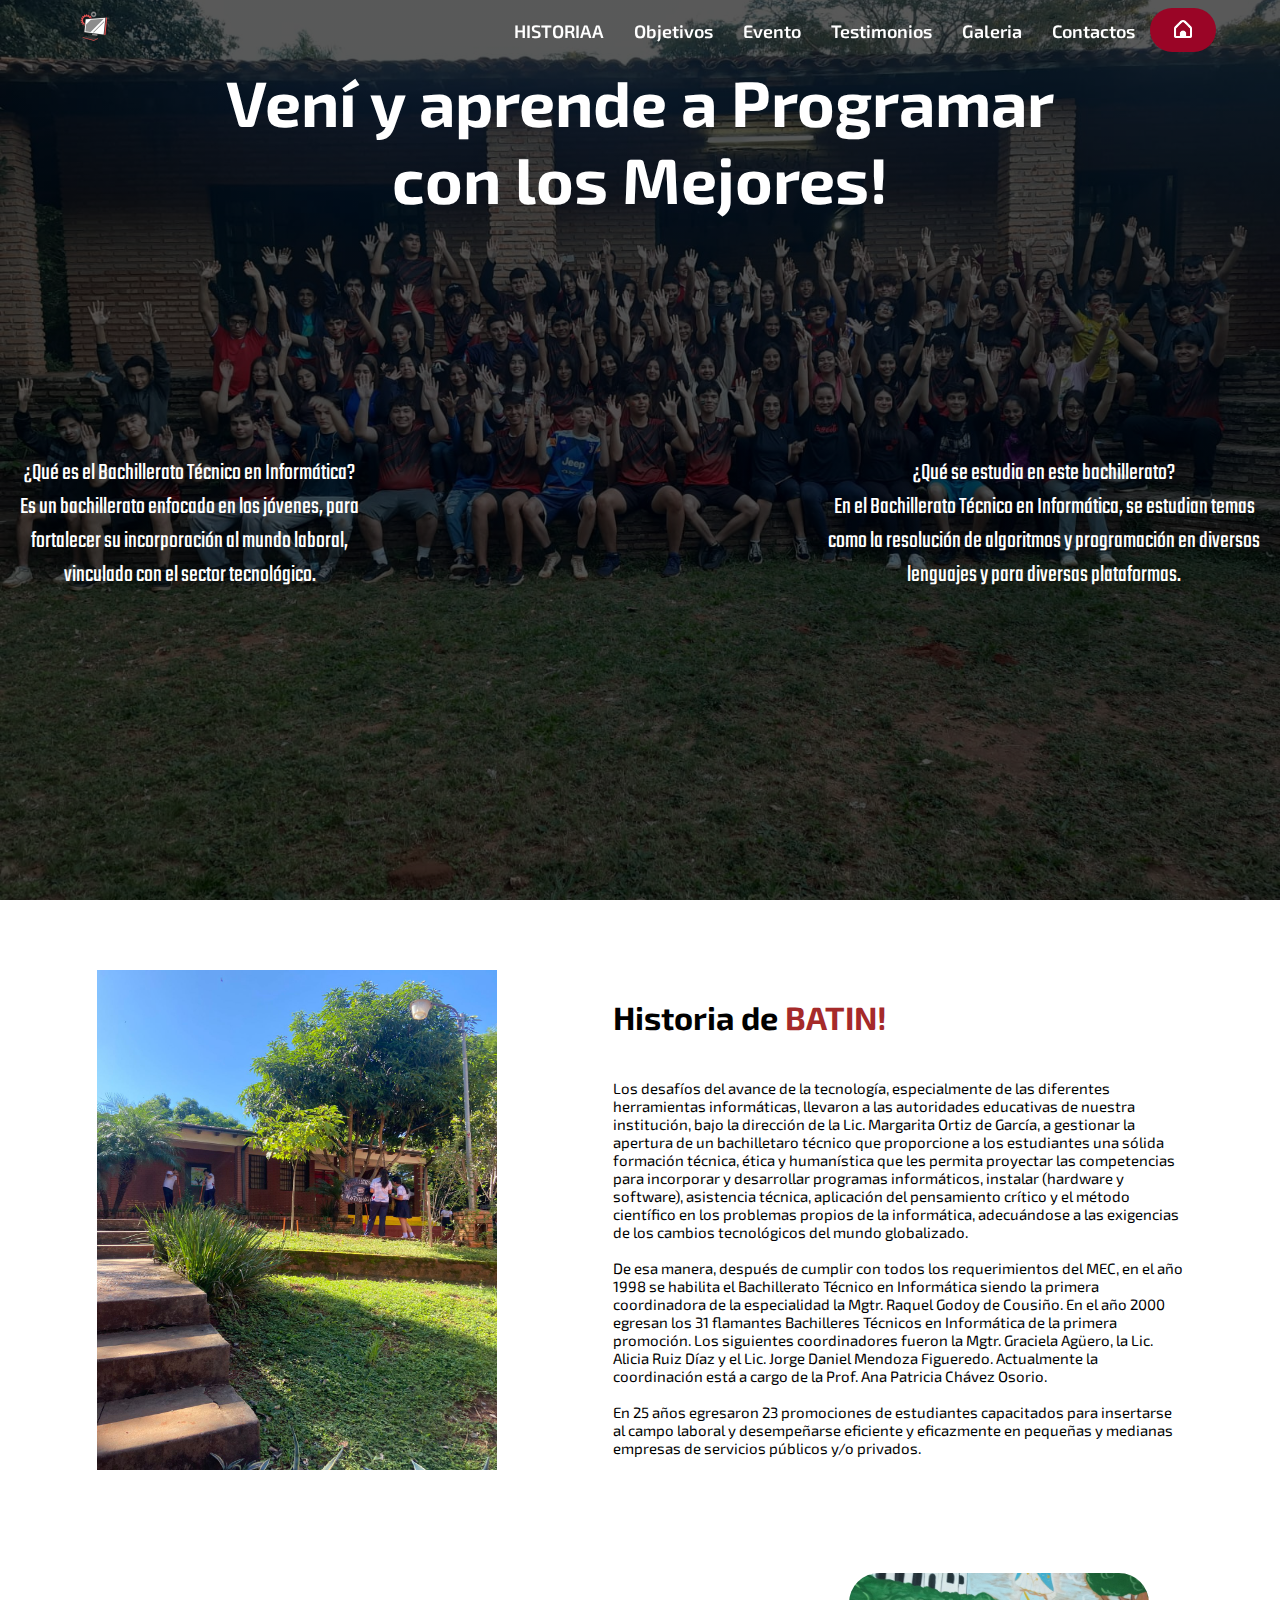
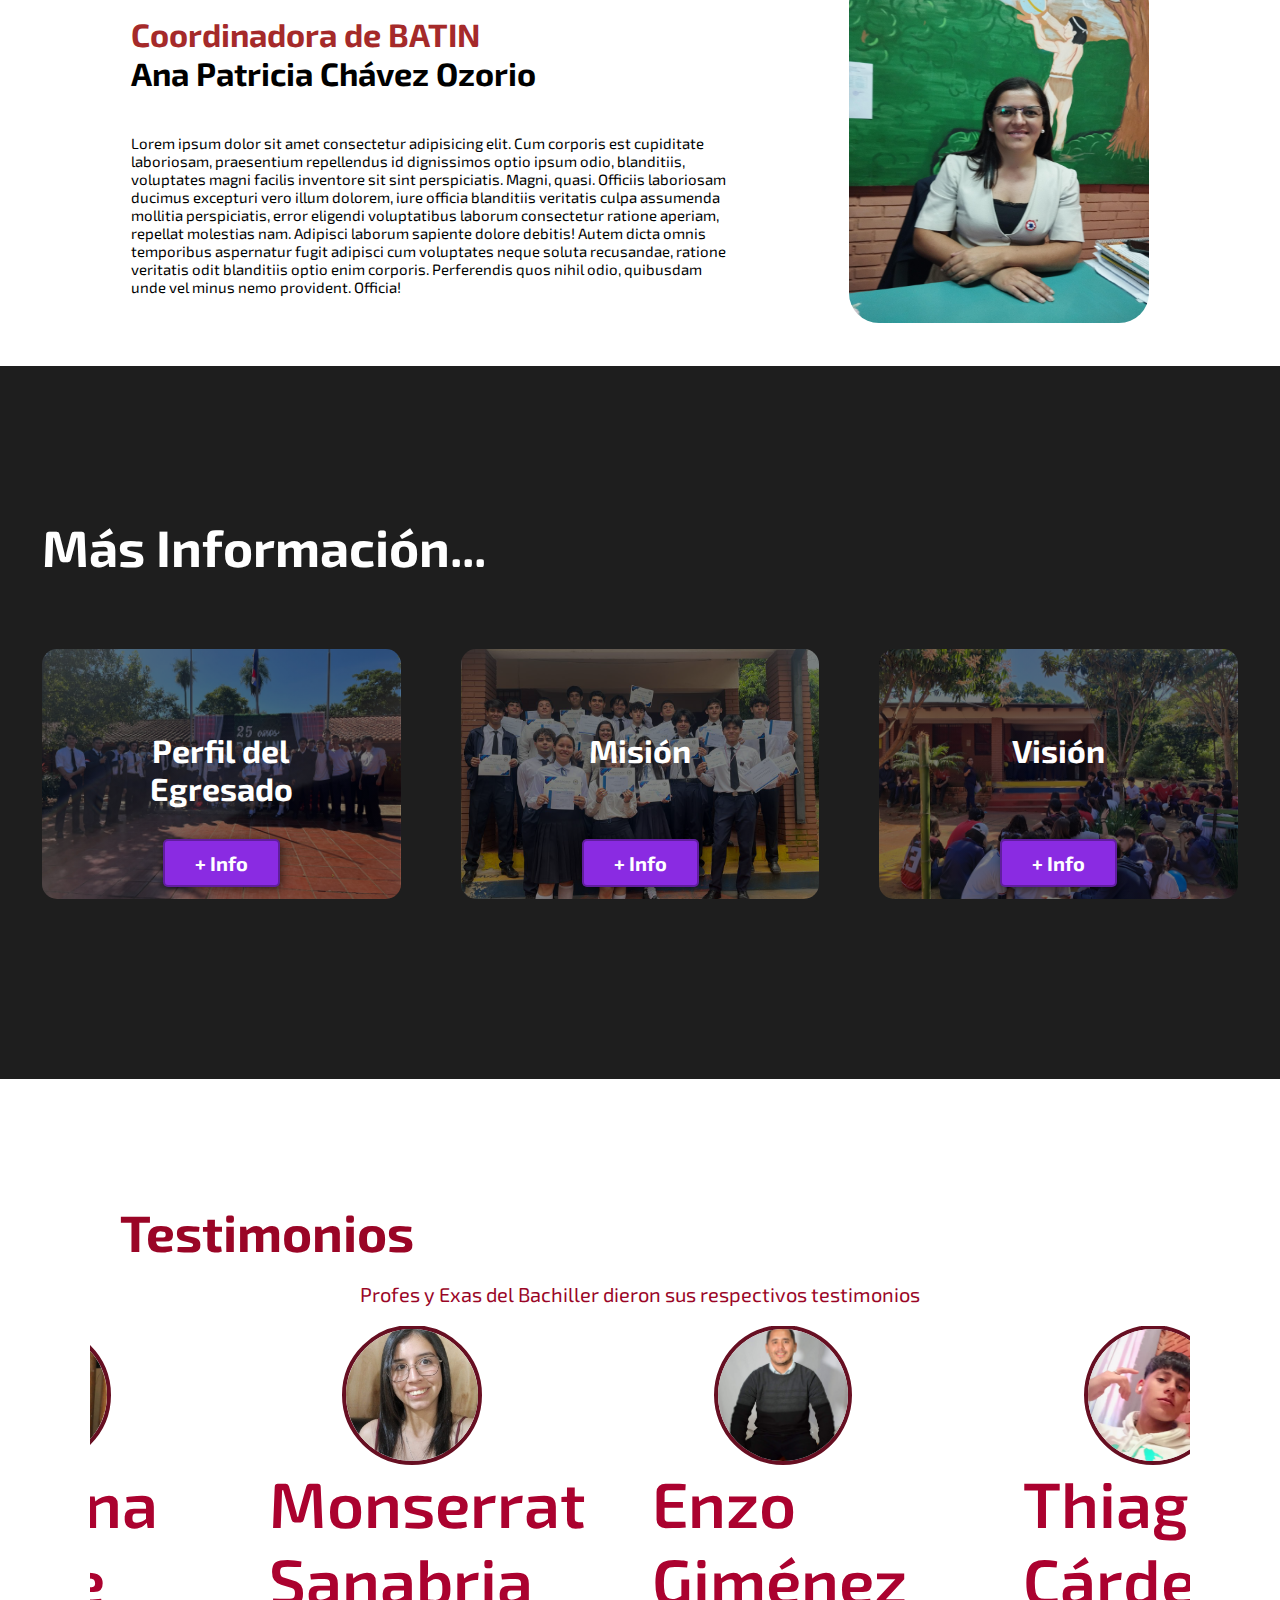
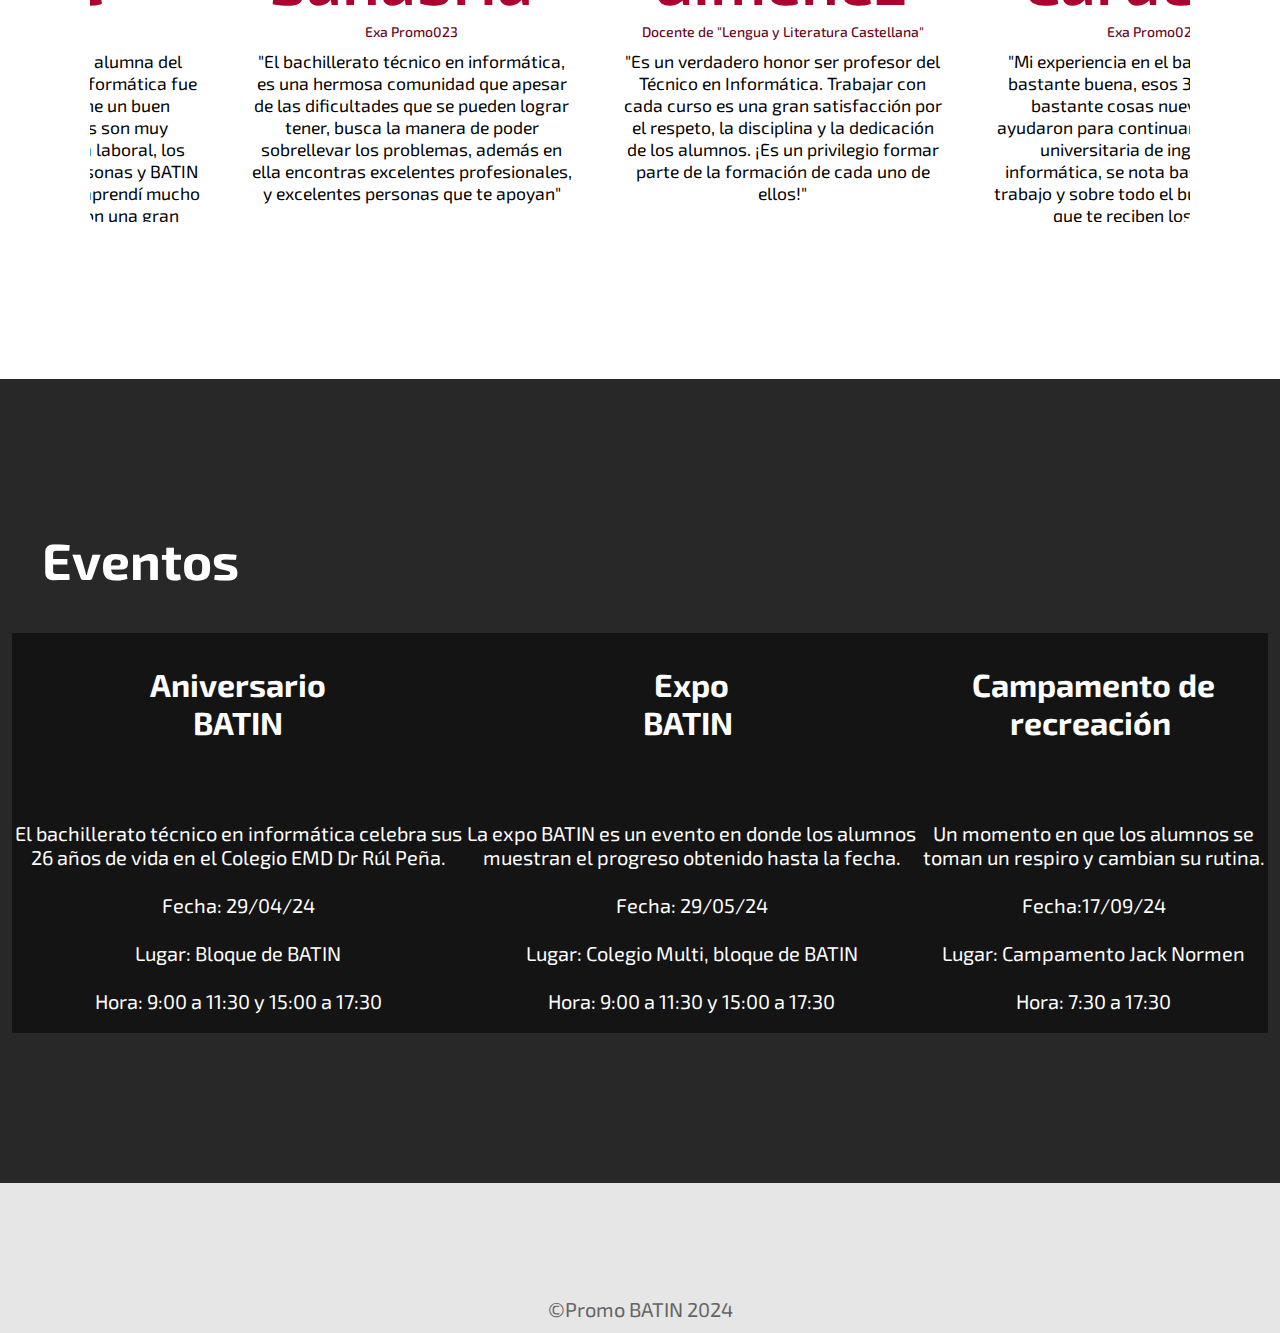
==== commit 477d7579: "version final" ====
--- a/index.html
+++ b/index.html
@@ -23,7 +23,7 @@
         </label>
 
         <ul class="menu">
-            <li><a href="#somos-proya" class="item">Porno</a></li>
+            <li><a href="#somos-proya" class="item">HISTORIAA</a></li>
             <li><a href="#nuestros-programas" class="item">Objetivos</a></li>
             <li><a href="#evento" class="item">Evento</a></li>
             <li><a href="#testimonios" class="item">Testimonios</a></li>
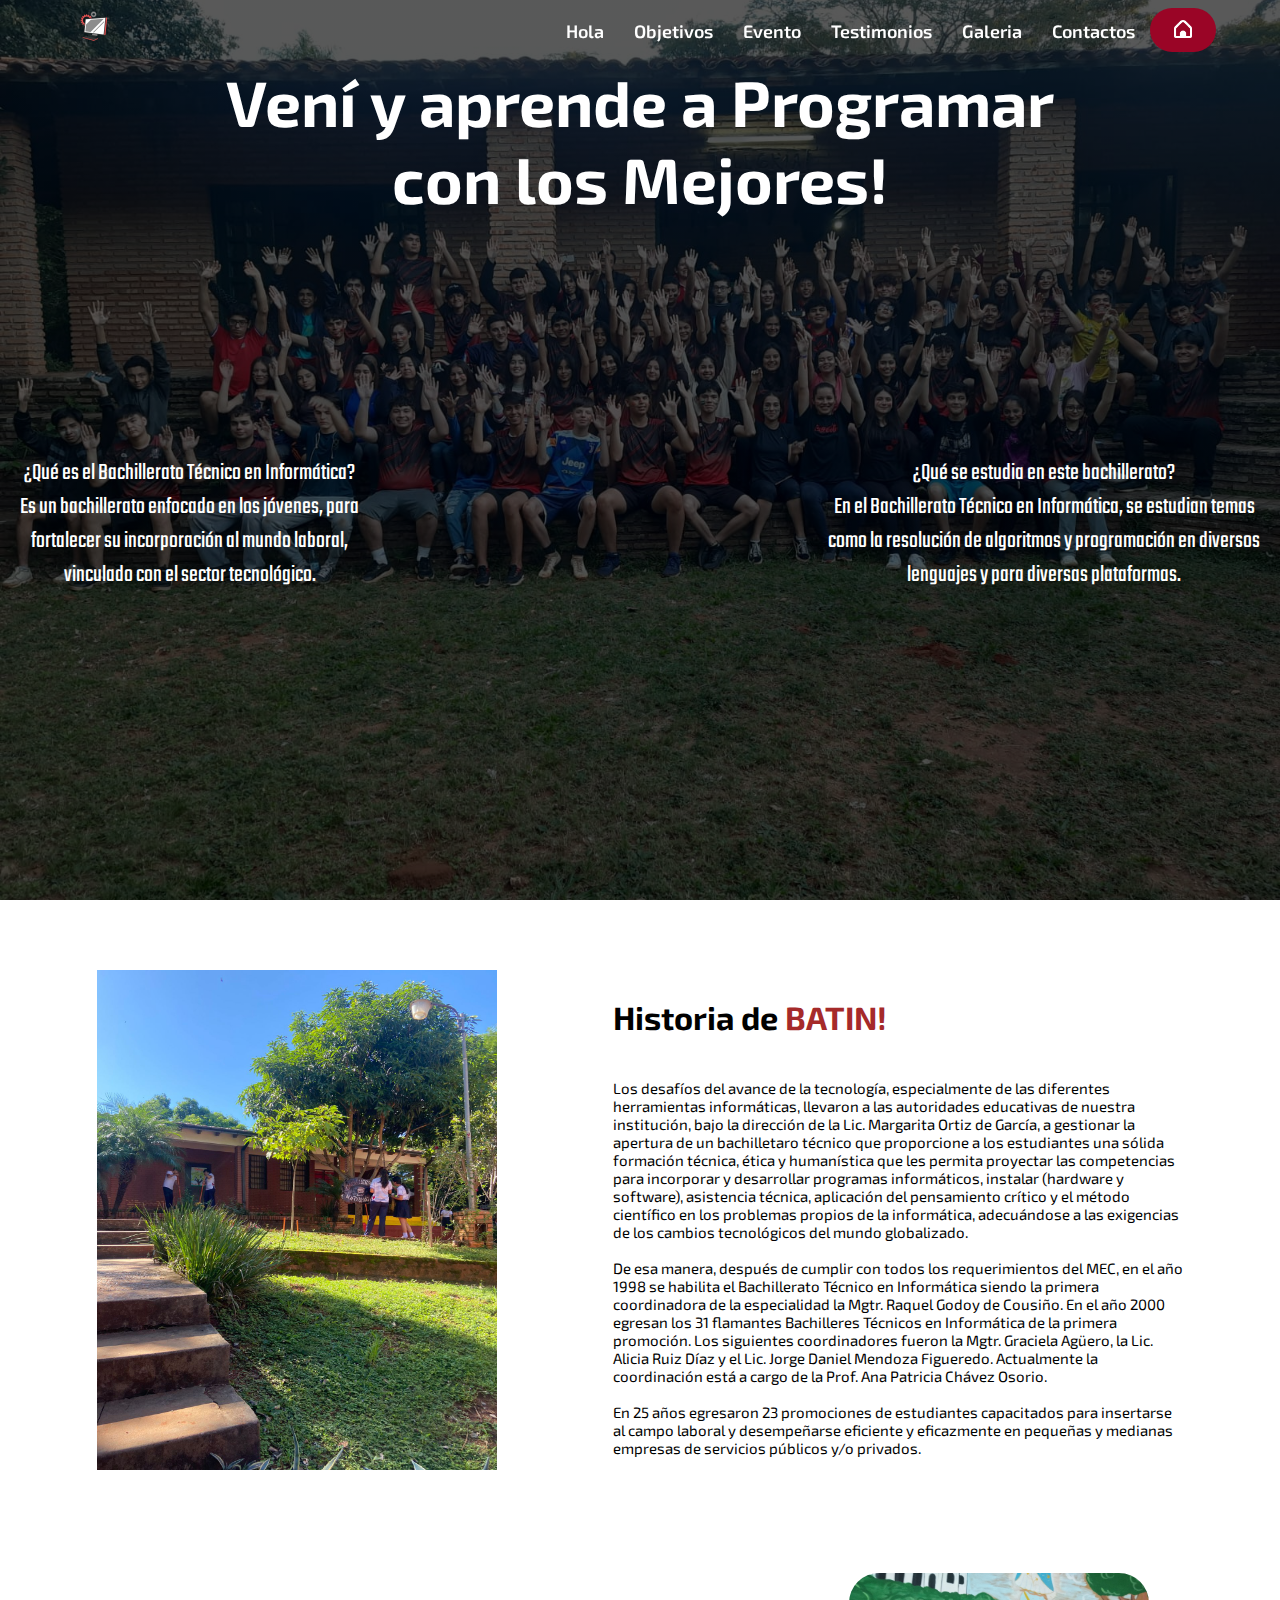
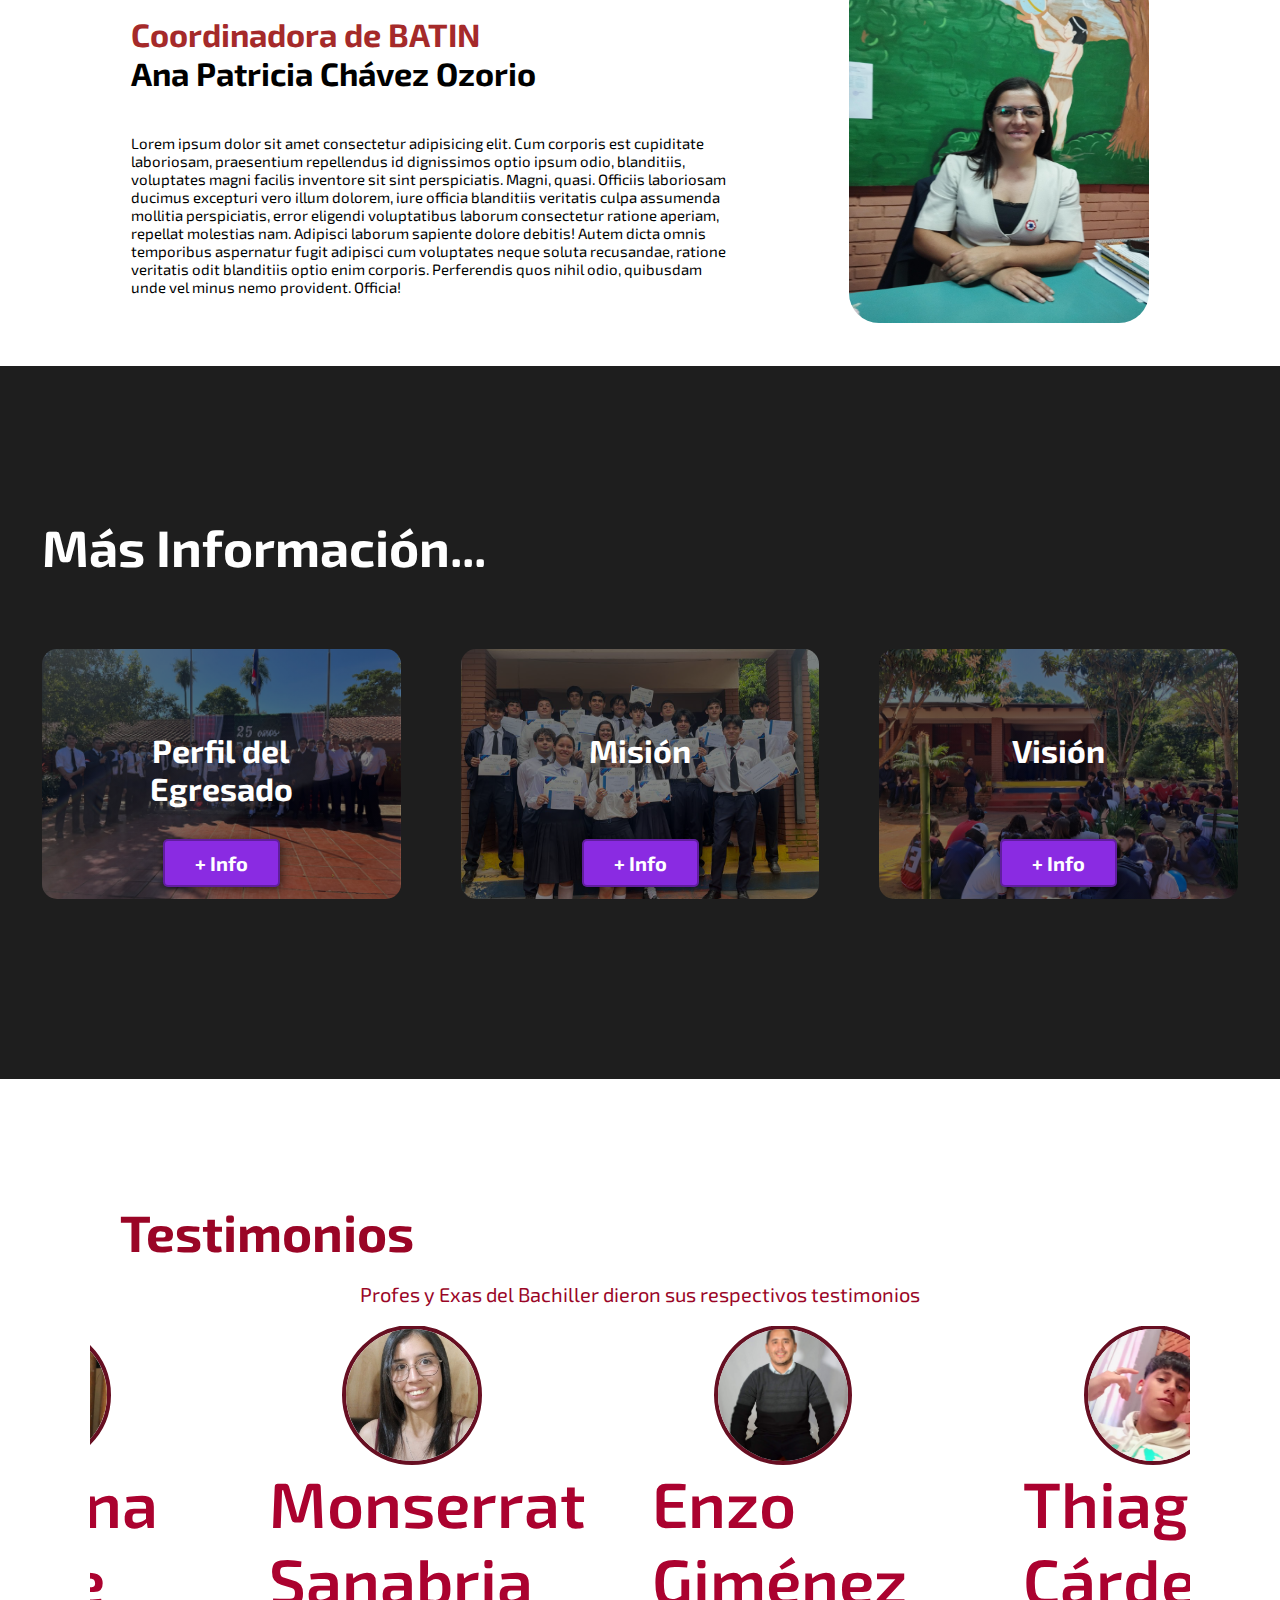
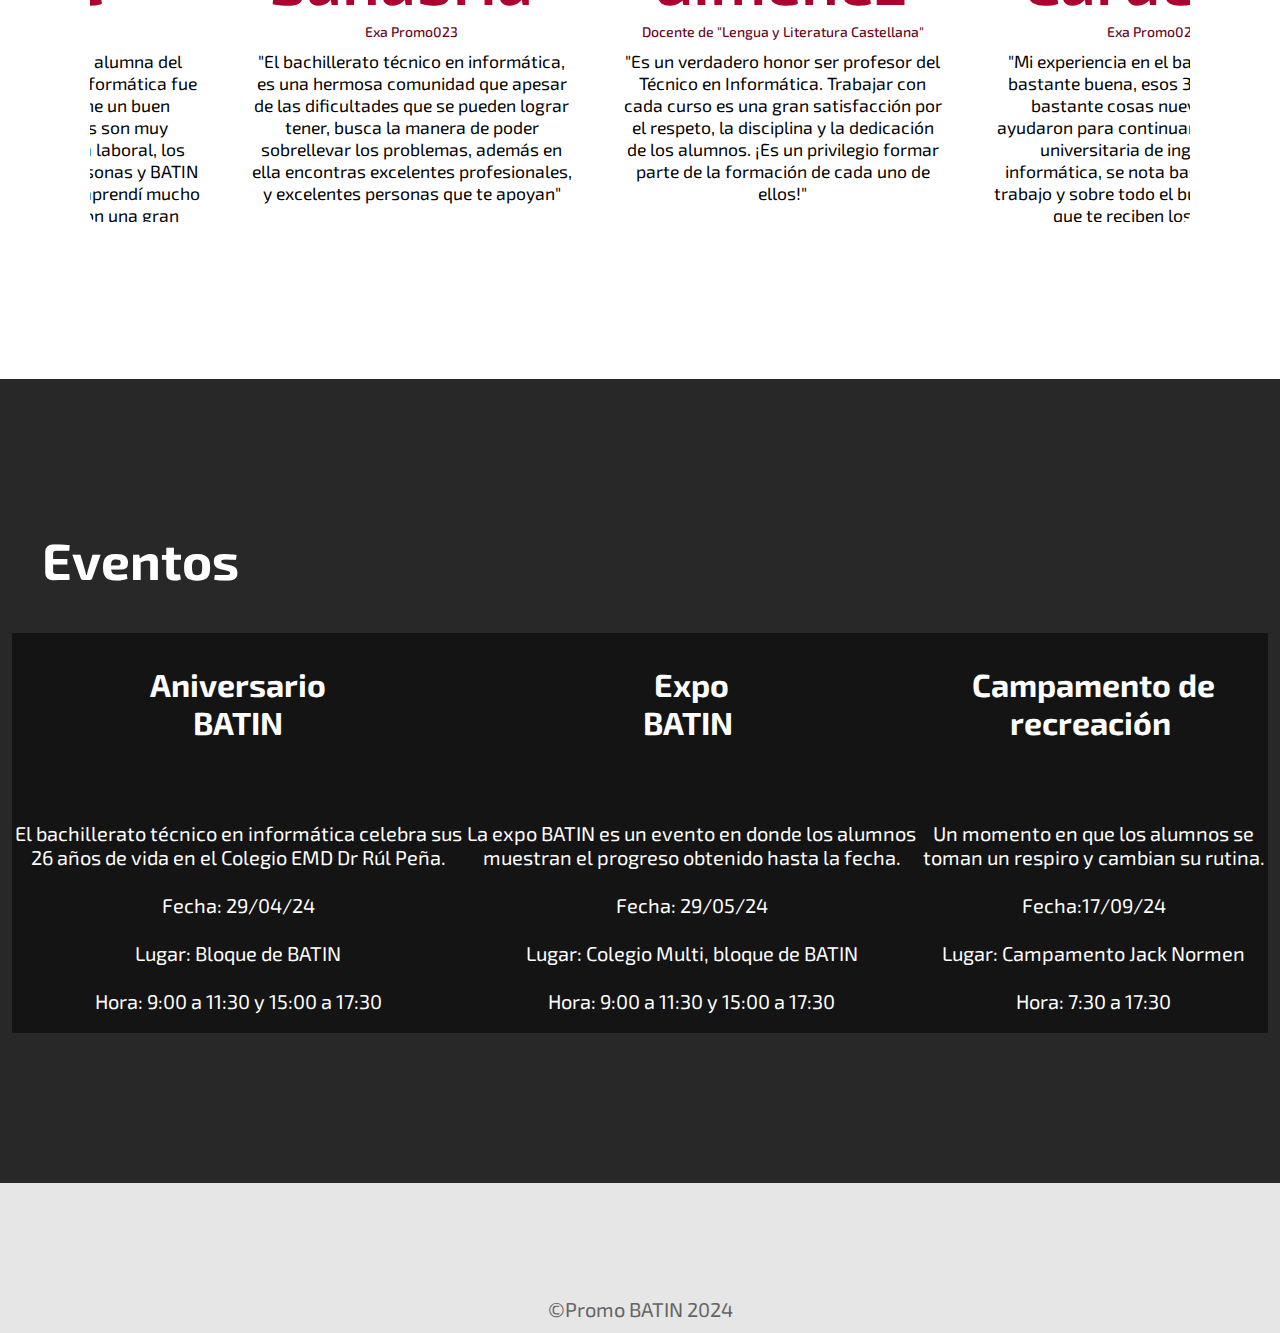
==== commit 1ac5062b: "rev01" ====
--- a/index.html
+++ b/index.html
@@ -23,7 +23,7 @@
         </label>
 
         <ul class="menu">
-            <li><a href="#somos-proya" class="item">HISTORIAA</a></li>
+            <li><a href="#somos-proya" class="item">Hola</a></li>
             <li><a href="#nuestros-programas" class="item">Objetivos</a></li>
             <li><a href="#evento" class="item">Evento</a></li>
             <li><a href="#testimonios" class="item">Testimonios</a></li>
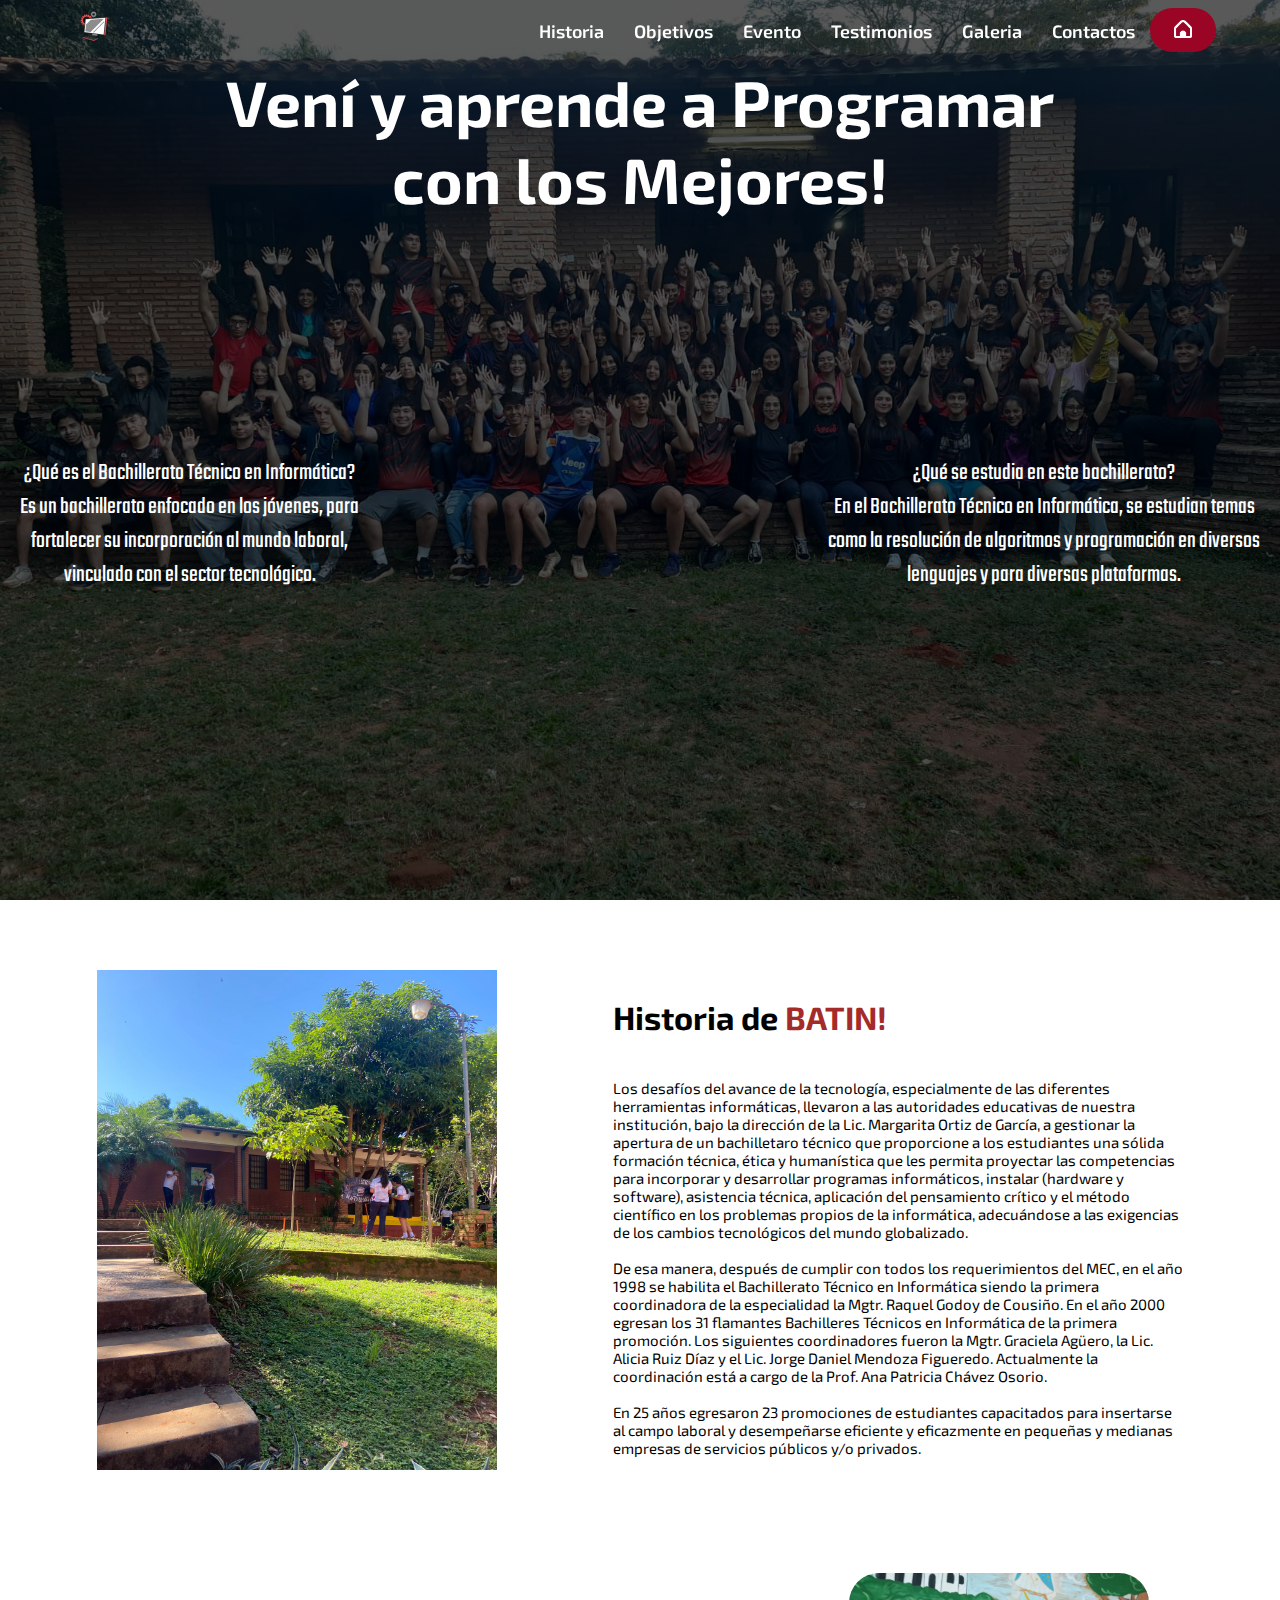
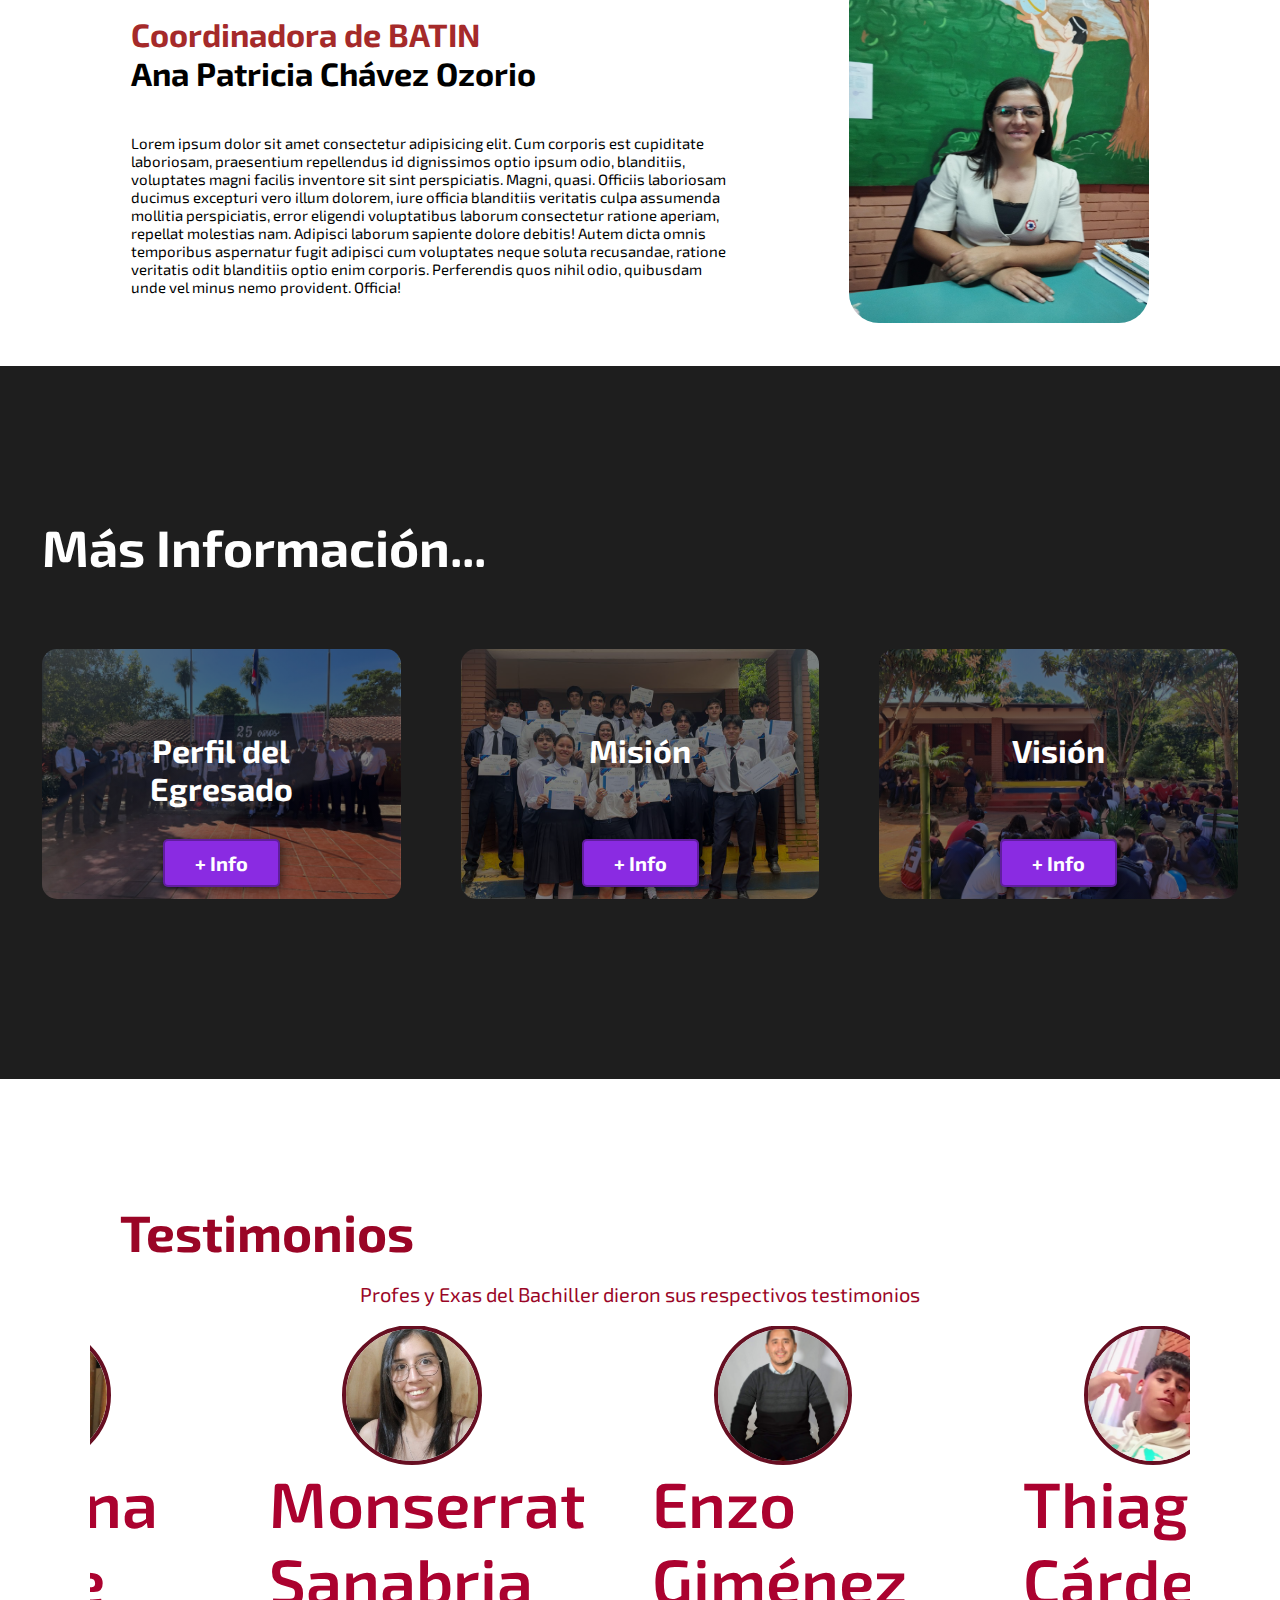
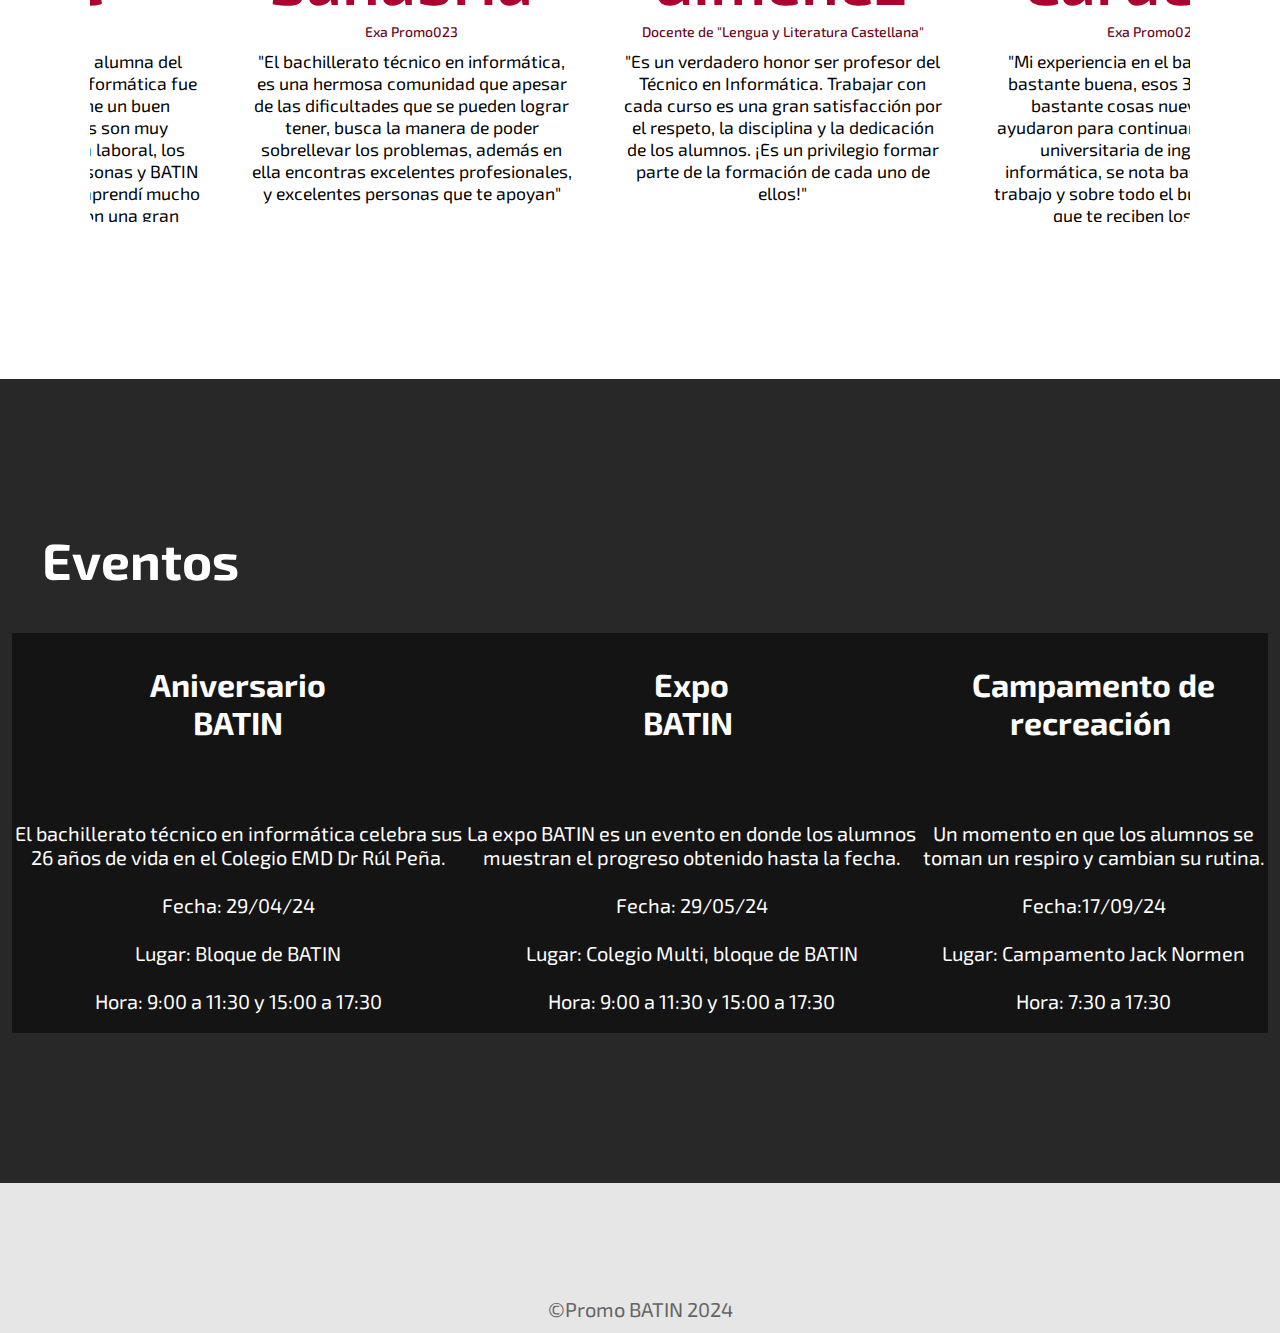
==== commit 1c6ecf63: "789" ====
--- a/index.html
+++ b/index.html
@@ -23,7 +23,7 @@
         </label>
 
         <ul class="menu">
-            <li><a href="#somos-proya" class="item">Hola</a></li>
+            <li><a href="#somos-proya" class="item">Historia</a></li>
             <li><a href="#nuestros-programas" class="item">Objetivos</a></li>
             <li><a href="#evento" class="item">Evento</a></li>
             <li><a href="#testimonios" class="item">Testimonios</a></li>
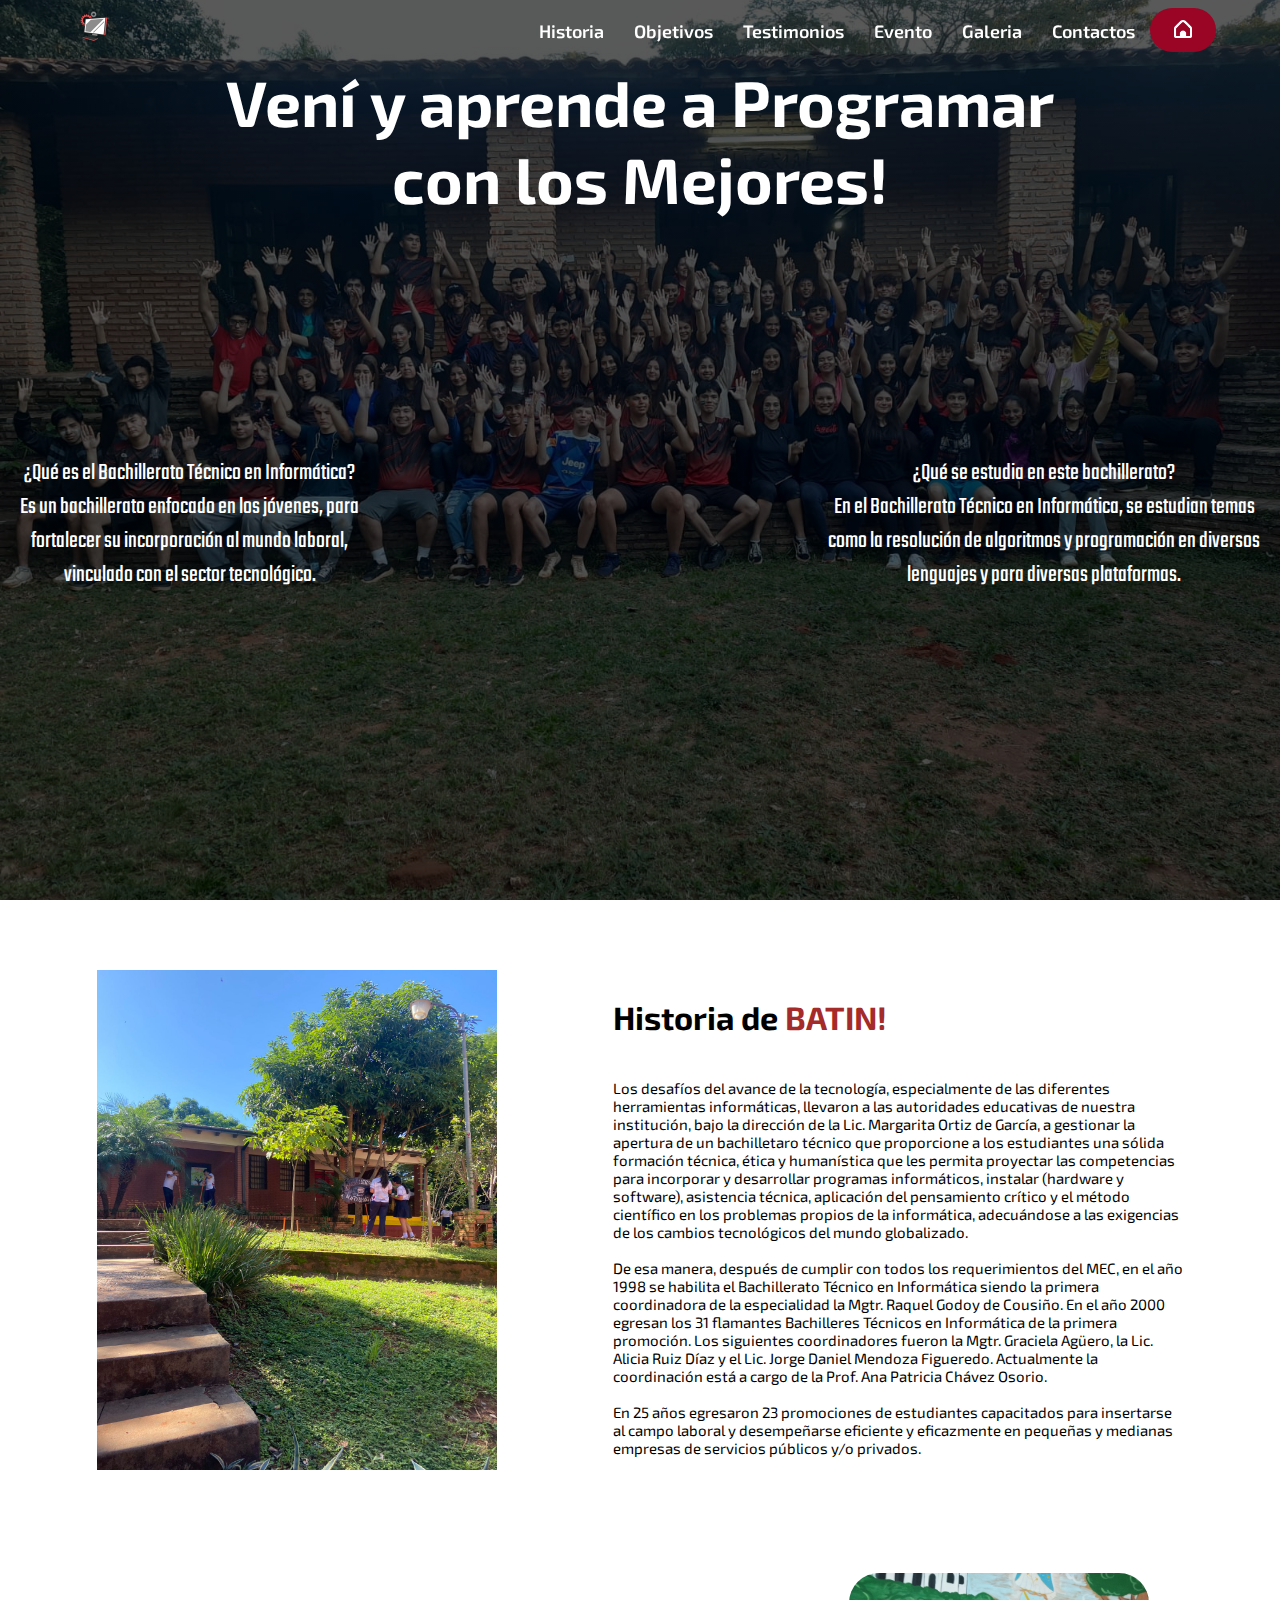
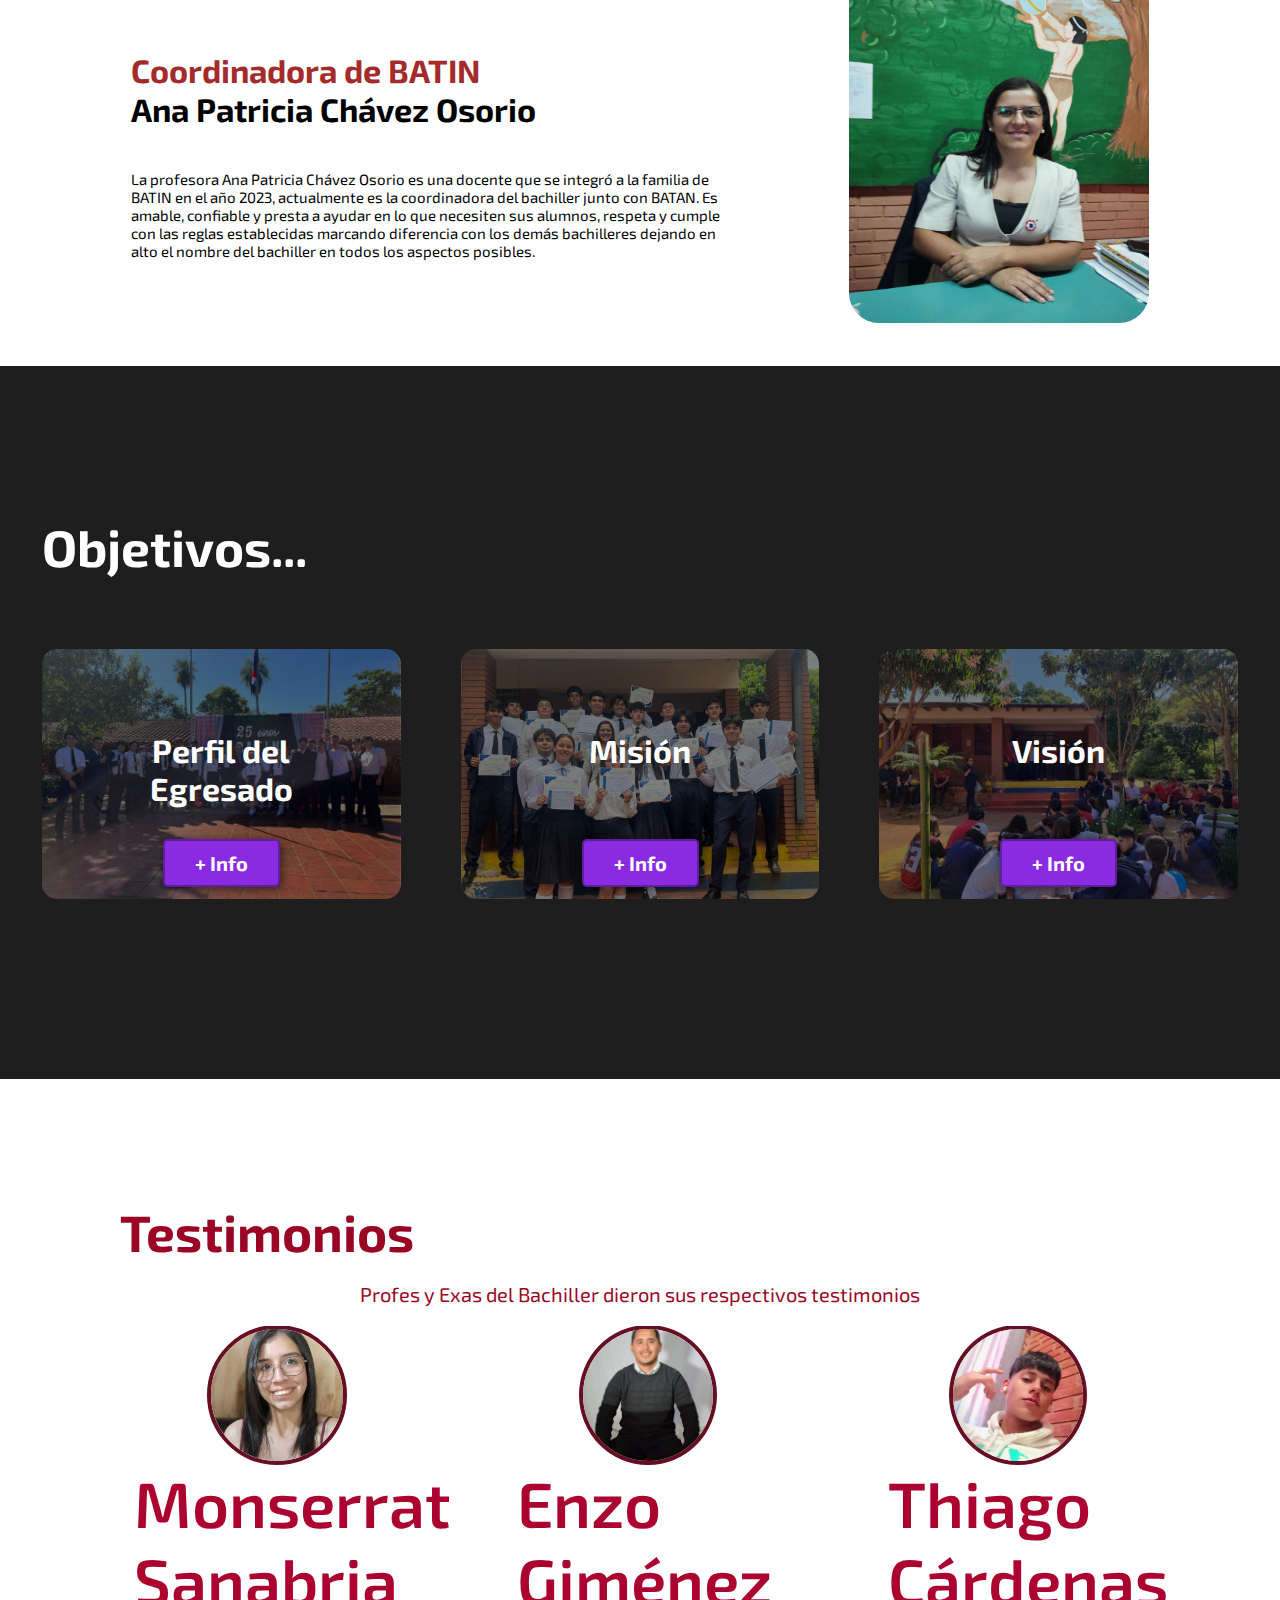
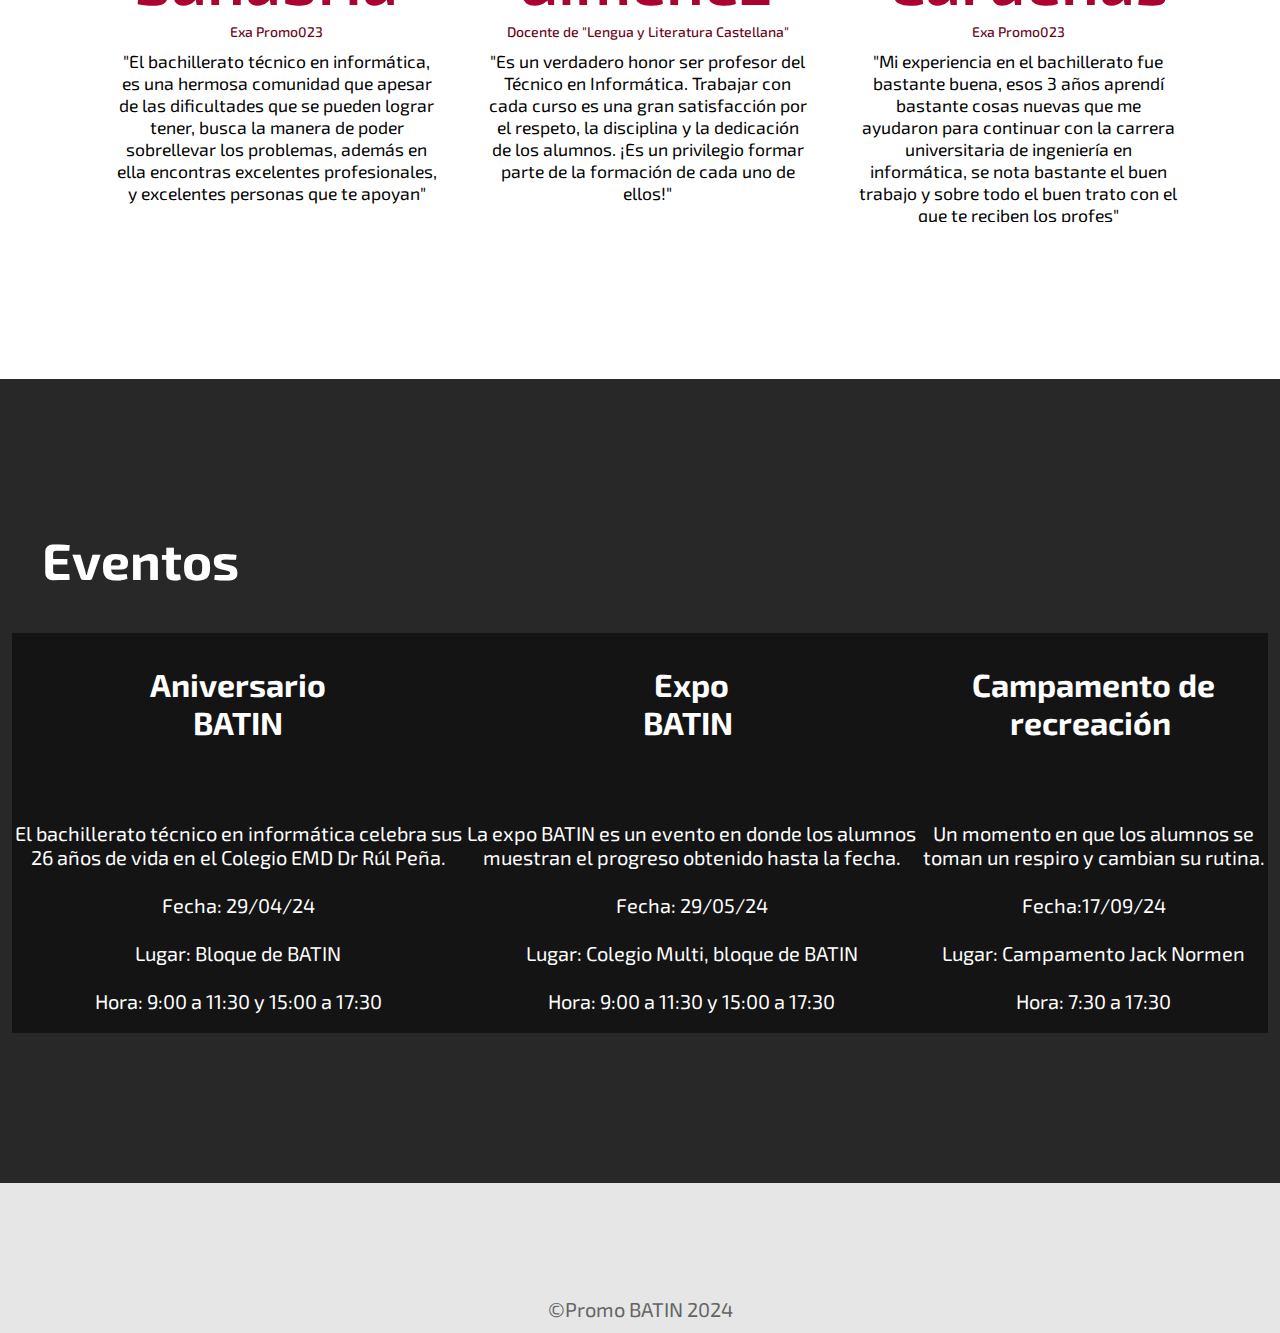
==== commit a0900052: "12" ====
--- a/index.html
+++ b/index.html
@@ -25,8 +25,8 @@
         <ul class="menu">
             <li><a href="#somos-proya" class="item">Historia</a></li>
             <li><a href="#nuestros-programas" class="item">Objetivos</a></li>
+            <li><a href="#testimonios" class="item">Testimonios</a></li>
             <li><a href="#evento" class="item">Evento</a></li>
-            <li><a href="#testimonios" class="item">Testimonios</a></li>
             <li><a href="galeria.html" class="item">Galeria</a></li>
             <li><a class="item">Contactos</a>
                 <ul>
@@ -34,7 +34,7 @@
                                 src="imagenes/logo-facebook.png"></a></li>
                     <li><a href="https://www.instagram.com/decepticons024?igsh=ZGI4c3JjdzRoNDdu"><img
                                 src="imagenes/logo-instagram.png"></a></li>
-                    <li><a href="colegiomultacaacupe@hotmail.com"><img src="imagenes/logo-gmail.png"></a></li>
+                    <li><a href="https://mail.google.com/mail/u/0/#inbox?compose=GTvVlcSGLPnkndXmfTPDkJNjhXDFRPQWXTHNSKqPhVqgxkgkXcFHVqRdJKjBcLvCBrrrXkfFpXLSC"><img src="imagenes/logo-gmail.png"></a></li>
                 </ul>
             </li>
             <a href="#inicio">
@@ -91,11 +91,11 @@
         <div class="container">
             <div class="texto">
                 <h2><span class="color-acento">Coordinadora de BATIN</span>
-                    <br>Ana Patricia Chávez Ozorio
+                    <br>Ana Patricia Chávez Osorio
                 </h2>
-                <p>Lorem ipsum dolor sit amet consectetur adipisicing elit. Cum corporis est cupiditate laboriosam, praesentium repellendus id dignissimos optio ipsum odio, blanditiis, voluptates magni facilis inventore sit sint perspiciatis. Magni, quasi.
-                Officiis laboriosam ducimus excepturi vero illum dolorem, iure officia blanditiis veritatis culpa assumenda mollitia perspiciatis, error eligendi voluptatibus laborum consectetur ratione aperiam, repellat molestias nam. Adipisci laborum sapiente dolore debitis!
-                Autem dicta omnis temporibus aspernatur fugit adipisci cum voluptates neque soluta recusandae, ratione veritatis odit blanditiis optio enim corporis. Perferendis quos nihil odio, quibusdam unde vel minus nemo provident. Officia!</p>
+                <p>
+                    La profesora Ana Patricia Chávez Osorio es una docente que se integró a la familia de BATIN en el año 2023, actualmente es la coordinadora del bachiller junto con BATAN. Es amable, confiable y presta a ayudar en lo que necesiten sus alumnos, respeta y cumple con las reglas establecidas marcando diferencia con los demás bachilleres dejando en alto el nombre del bachiller en todos los aspectos posibles.
+                </p>
             </div>
             <div class="img-container"><img src="imagenes/coordinadora.jfif"></div>
         </div>
@@ -103,7 +103,7 @@
 
     <section id="nuestros-programas">
         <div class="mas-informacion">
-            <h2>Más Información...</h2>
+            <h2>Objetivos...</h2>
             <p></p>
             <div class="programas">
                 <div class="carta" id="div-perfil">
@@ -144,20 +144,15 @@
                     <div class="img"><img src="imagenes/fernanda.jfif" alt="img" draggable="false"></div>
                     <h2>Fernanda Torres</h2>
                     <h4>Exa Promo022</h4>
-                    <span>Muy buena experiencia realmente, los profesores de materias específicas son
-                        buenos profesionales, las clases de programación y similares, son una base que te ayudan
-                        muchísimo si vas a seguir estudiando informática, así se llega a la universidad sabiendo ya
-                        bastantes cosas.</span>
+                    <span>"Muy buena experiencia realmente, los profesores de materias específicas son
+                        buenos profesionales, las clases de programación y similares, son una base que te ayudan muchísimo si vas a seguir estudiando informática, así se llega a la universidad sabiendo ya bastantes cosas"</span>
                 </li>
 
                 <li class="card">
                     <div class="img"><img src="imagenes/carolina.jfif" alt="img" draggable="false"></div>
                     <h2>Carolina Alegre</h2>
                     <h4>Exa Promo023</h4>
-                    <span>"Mi experiencia como ex alumna del Bachillerato Técnico en Informática fue muy buena porque
-                        tiene un buen ambiente, los docentes son muy profesionales en su área laboral, los alumnos son
-                        grandes personas y BATIN en sí es una gran familia, aprendí mucho de los docentes y dejaron una
-                        gran huella en mi vida"</span>
+                    <span>"Mi experiencia como ex alumna del Bachillerato Técnico en Informática fue muy buena porque tiene un buen ambiente, los docentes son muy profesionales en su área laboral, los alumnos son grandes personas y BATIN en sí es una gran familia, aprendí mucho de los docentes y dejaron una gran huella en mi vida"</span>
                 </li>
 
                 <li class="card">
@@ -185,7 +180,7 @@
                     <div class="img"><img src="imagenes/fabriciano.jfif" alt="img" draggable="false"></div>
                     <h2>Fabriciano Ortega</h2>
                     <h4>Docente de "Sociología y Antropología Cultural"</h4>
-                    <span>"Tecnico en informatica es una de las especialidades de grandes proyecciones que cada dia va ganando espacio en todas las ciencias, pretende  una formacion solida e integral de los estudiantes, que realmente pueda proyectar las competencias para desarrollar e incorporar programas informaticos, y que esos conocimiento le pueda servir en su vida cotidiana y a la sociedad"</span>
+                    <span>"Técnico en informática es una de las especialidades de grandes proyecciones que cada dia va ganando espacio en todas las ciencias, pretende una formacion sólida e integral de los estudiantes, que realmente pueda proyectar las competencias para desarrollar e incorporar programas informáticos, y que esos conocimientos les pueda servir en su vida cotidiana y a la sociedad"</span>
                 </li>
 
                 <li class="card">
@@ -199,9 +194,22 @@
                     <div class="img"><img src="imagenes/graciela.jfif" alt="img" draggable="false"></div>
                     <h2>Graciela Portillo</h2>
                     <h4>Docente de "Ciencias"</h4>
-                    <span>"Me inicié en el año 2011 en Batin, hace 13 años aproximadamente, desde que estoy ahí trabajé super bien en el bloque, tuve la suerte de que siempre me haya tocado alumnos brillantes e inteligentes, chicos que realmente demuestran responsabilidad en lo que hacen en todas las actividades.
-                        Tambien diferentes coordinadores/as con diversas actitudes de profesionalismo y gestión."</span>
-                </li>
+                    <span>"Me inicié en el año 2011 en Batin, hace 13 años aproximadamente, desde que estoy ahí trabajé super bien en el bloque, tuve la suerte de que siempre me haya tocado alumnos brillantes e inteligentes, chicos que realmente demuestran responsabilidad en lo que hacen en todas las actividades. Tambien diferentes coordinadores/as con diversas actitudes de profesionalismo y gestión"</span>
+                </li>
+
+                <li class="card">
+                    <div class="img"><img src="imagenes/teresa2.jfif" alt="img" draggable="false"></div>
+                    <h2>Teresita Cañiza</h2>
+                    <h4>Docente de "Educación Física"</h4>
+                    <span>"Considero que los alumnos que forman parte del batin son personas que resaltan en valores como responsabilidad, respeto, disciplina solo por mencionar algunos, además de inteligentes, exelente aptitudes fisicas y deportivas y con una visión muy amplia sobre cultura general. Desde que me tocó trabajar en esta especialidad ha sido para mi un gusto y me siento muy feliz de formar parte de la familia del Batin"</span>
+                </li>   
+
+                <li class="card">
+                    <div class="img"><img src="imagenes/andrea.jfif" alt="img" draggable="false"></div>
+                    <h2>Andrea Cristaldo</h2>
+                    <h4>Docente de "Psicología"</h4>
+                    <span>"En este bachillerato de Informática, observo un gran potencial en los estudiantes, destacado que son excelentes chicos/as con gran respeto y buena formación de los padres. Al menos tengo la experiencia y oportunidad con los del 3° curso donde son muy eficientes y con predisposición al máximo en trabajar. Espero sigan siempre así. Adelante!!"</span>
+                </li> 
 
                 </li>
             </ul>
